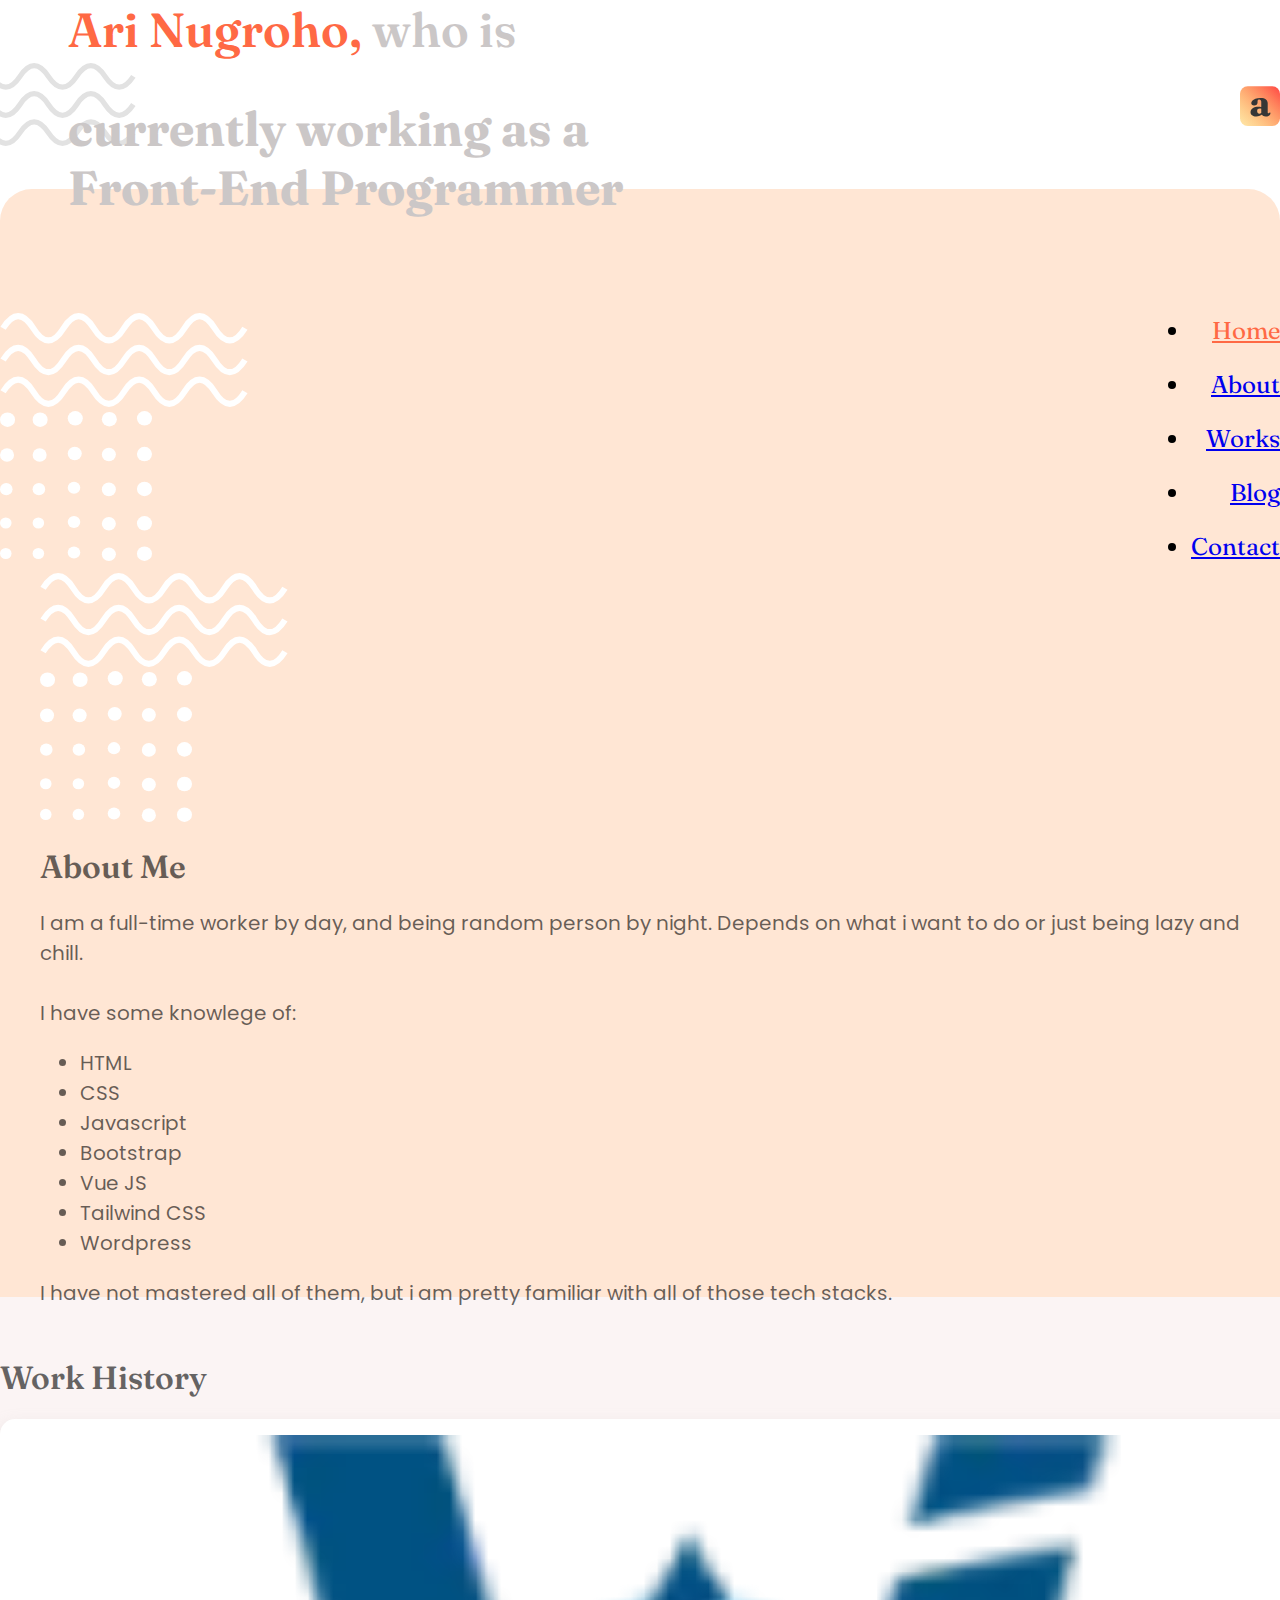
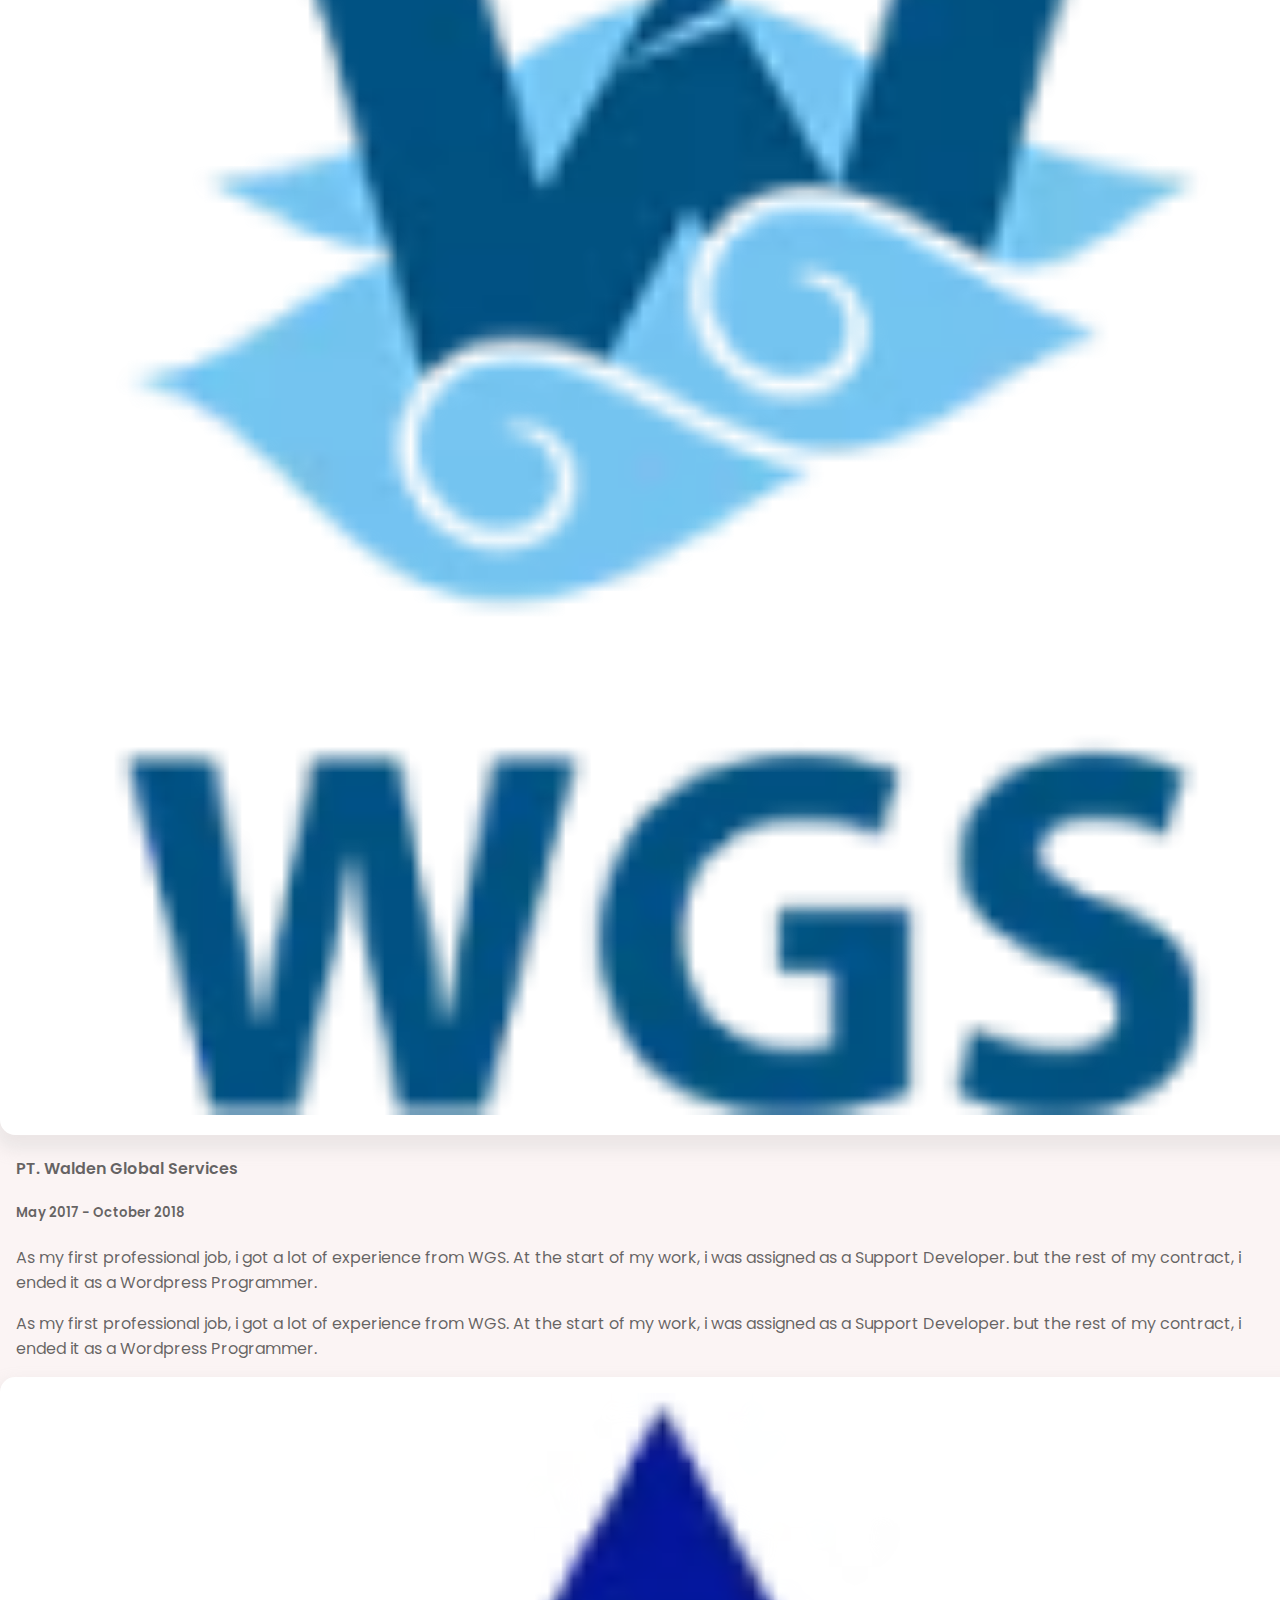
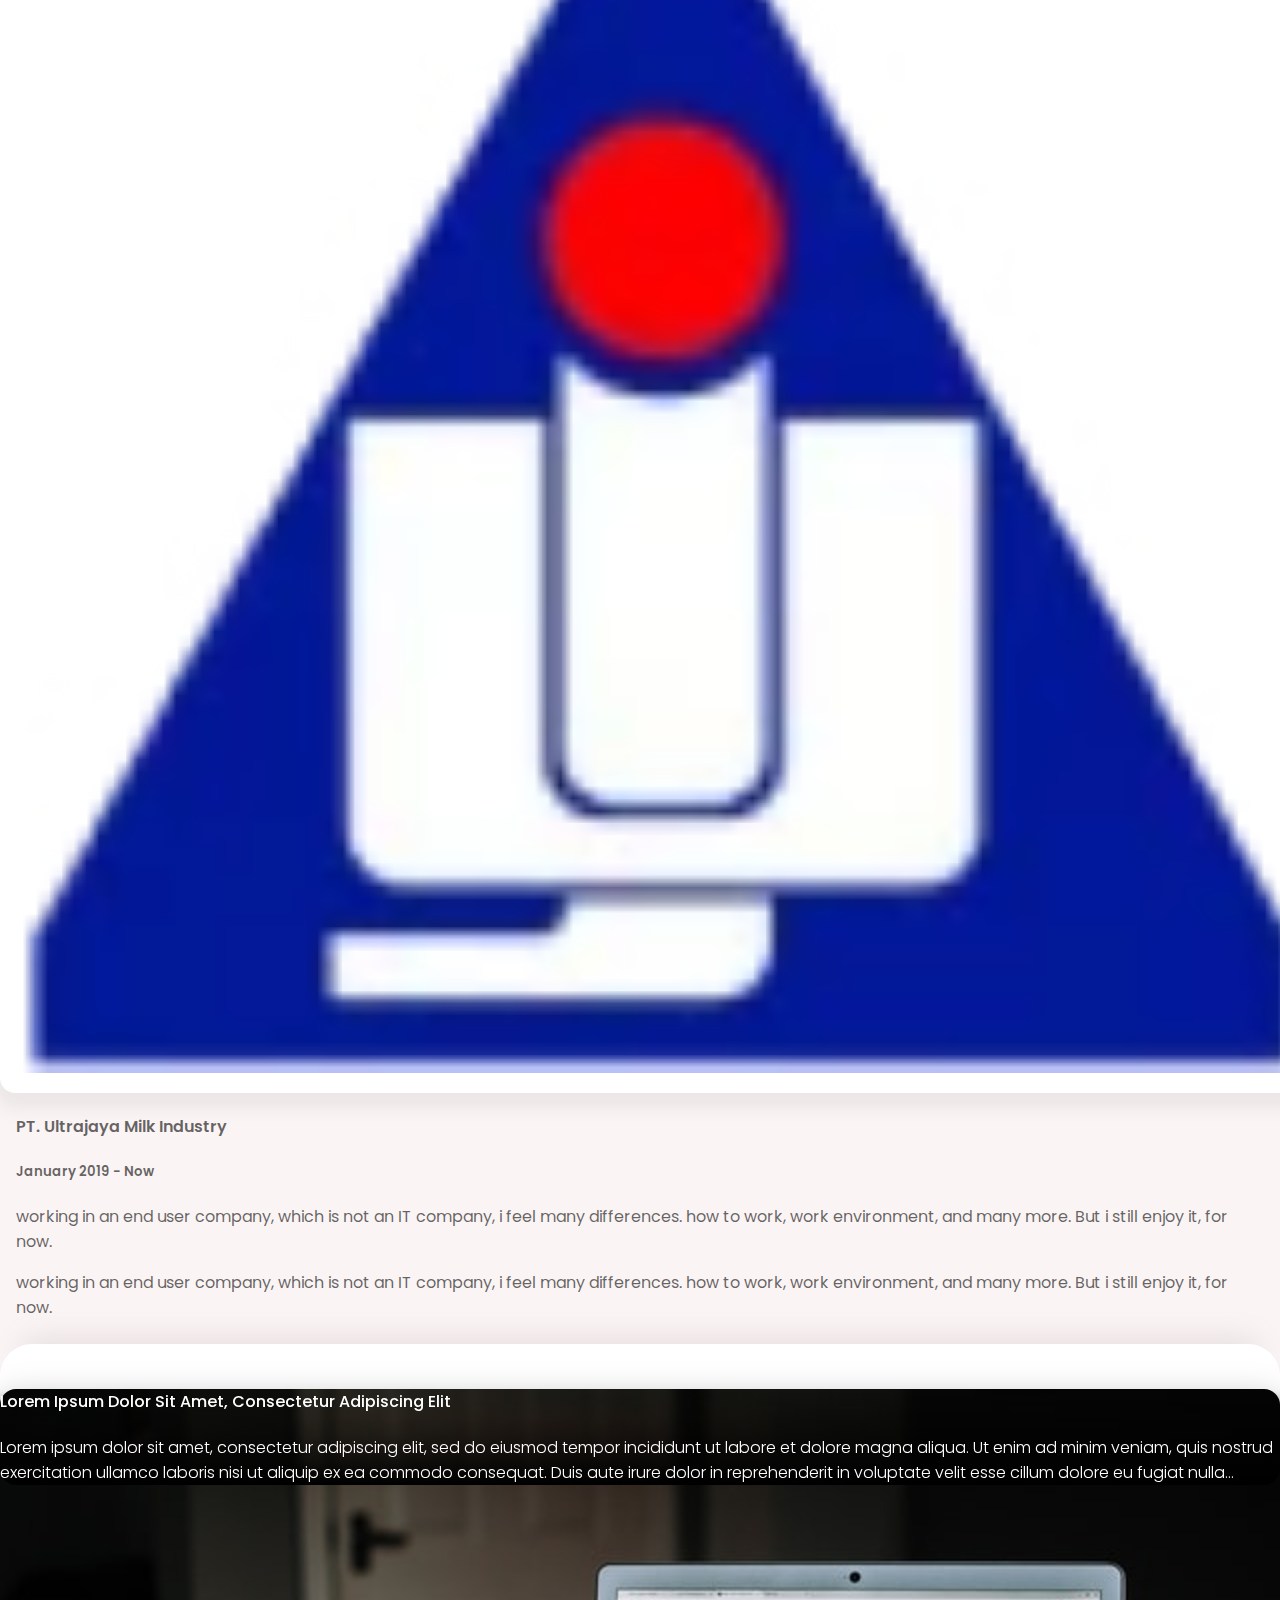
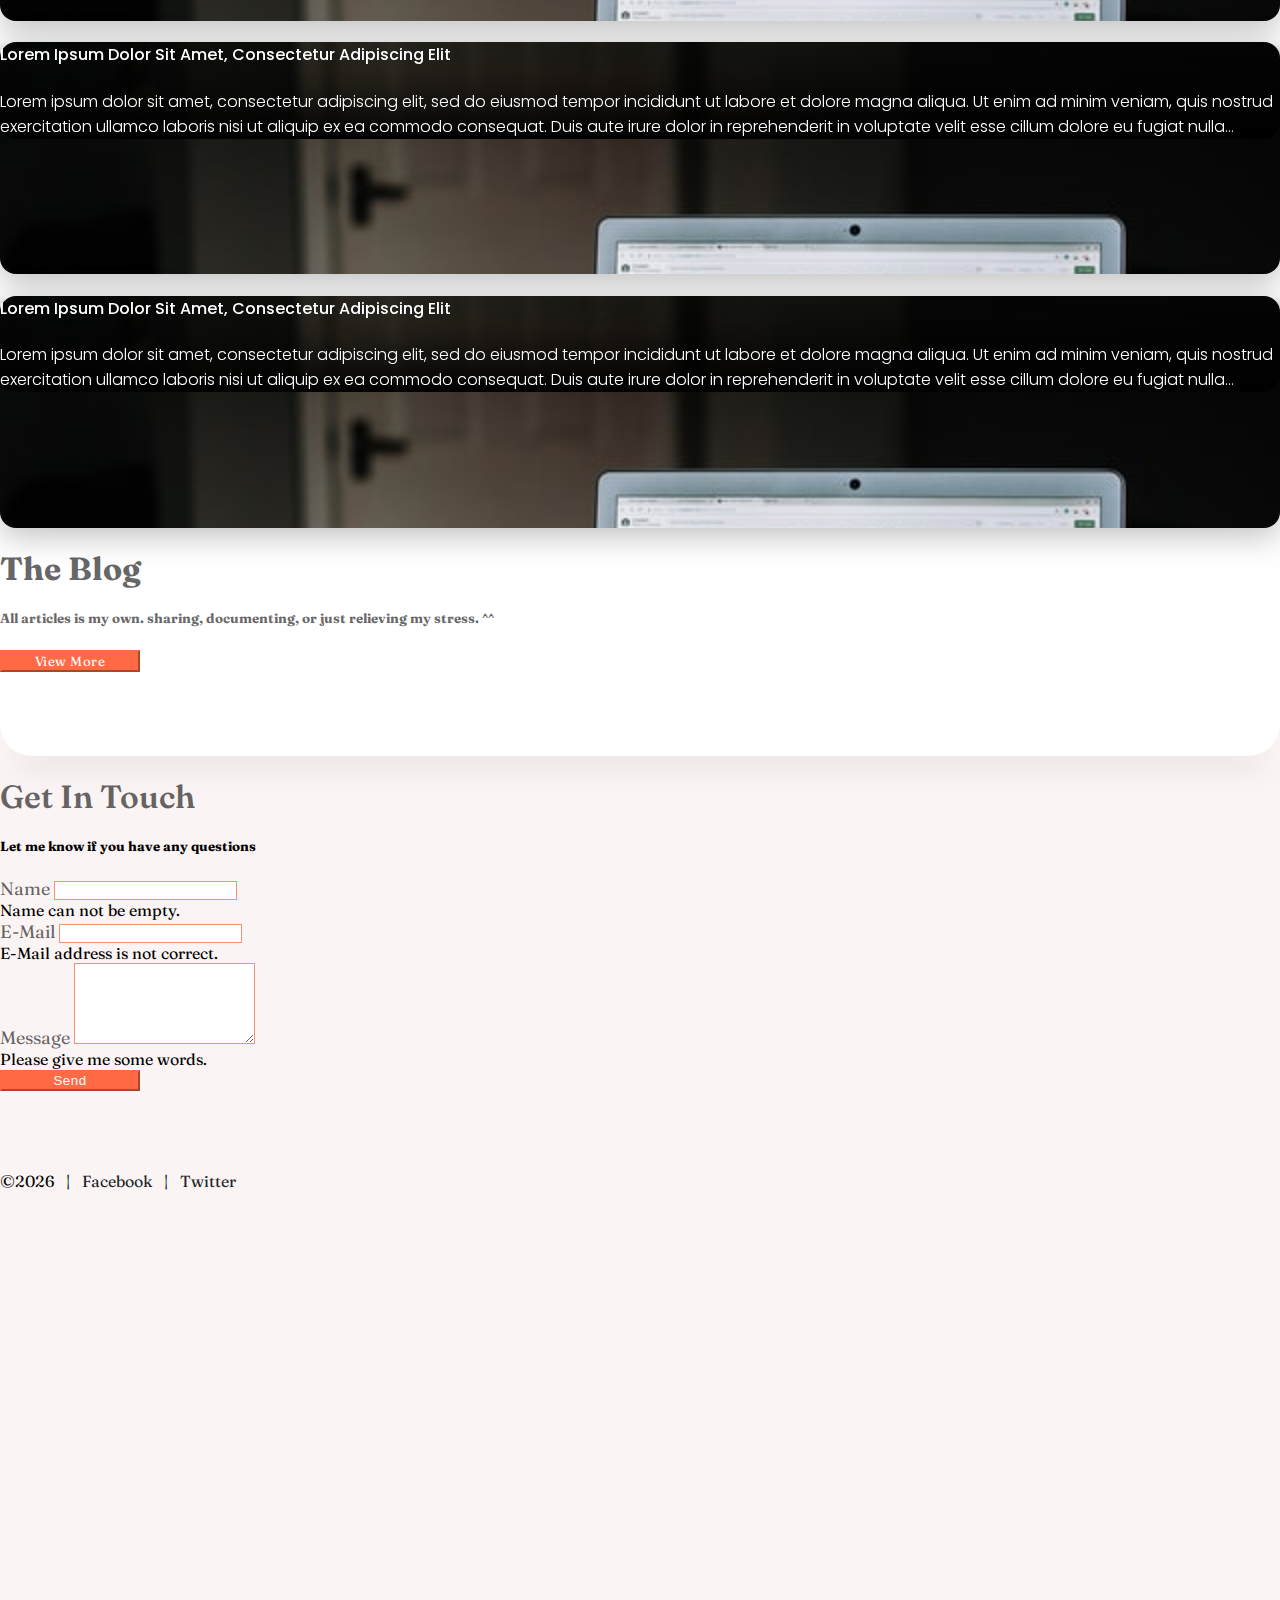
==== index.html @ 46f5c19d "init" ====
<!DOCTYPE html>
<html lang="en">
<head>
    <meta charset="UTF-8">
    <meta http-equiv="X-UA-Compatible" content="IE=edge">
    <meta name="viewport" content="width=device-width, initial-scale=1.0">
    <title>Ari Nugroho - Home</title>

    <link href="https://cdn.jsdelivr.net/npm/bootstrap@5.0.0-beta2/dist/css/bootstrap.min.css" rel="stylesheet" 
    integrity="sha384-BmbxuPwQa2lc/FVzBcNJ7UAyJxM6wuqIj61tLrc4wSX0szH/Ev+nYRRuWlolflfl" 
    crossorigin="anonymous">
    <link rel="stylesheet" href="./arinugrohocom-css.css">
    <link rel="preconnect" href="https://fonts.gstatic.com">
    <link href="https://fonts.googleapis.com/css2?family=Fraunces:wght@100;200;300;400;500;600;700;900&display=swap" rel="stylesheet">
    <link href="https://fonts.googleapis.com/css2?family=Poppins:wght@100;200;300;400;500;600;700;900&display=swap" rel="stylesheet">
    <link rel="shortcut icon" href="./assets/favicon.png" type="image/x-icon">
</head>
<body>
    <div id="root" class="container-fluid">
        <div id="menu" class="row">
            <div class="col-12 position-fixed col-md-2 col-xxl-2 col-lg-3 col-menu z-5 pe-lg-5 pe-xl-0 pe-md-3">
                <nav class="position-relative nav-menu">
                    <div class="main-logo">
                        <img src="./assets/logo.svg" alt="">
                    </div>
                    <ul id="menus" class="ul-menu list-unstyled font-fraunces fw-normal mt-md-4">
                        <li class="template__nav-item active">
                            <a class="text-decoration-none fw-light text-dark" href="#home">Home</a>
                        </li>
                        <li class="template__nav-item">
                            <a class="text-decoration-none fw-light text-dark" href="#about">About</a>
                        </li>
                        <li class="template__nav-item">
                            <a class="text-decoration-none fw-light text-dark" href="#works">Works</a>
                        </li>
                        <li class="template__nav-item">
                            <a class="text-decoration-none fw-light text-dark" href="#blog">Blog</a>
                        </li>
                        <li class="template__nav-item">
                            <a class="text-decoration-none fw-light text-dark" href="#contact">Contact</a>
                        </li>
                    </ul>
                </nav>
            </div>
        </div>
        <div id="home" class="row min-vh-100 template__section">
            <div class="col-12 col-md-12 col-lg-12">
                <div class="row h-100">
                    <div class="hero-header z-3 offset-xxl-3 offset-lg-3 offset-md-3 col-lg-3 col-md-4 col-12 font-fraunces">
                        <div class="label-header d-block">
                            <label class="fw-semibold text-nowrap name">Ari Nugroho, <span class="fw-normal jobtitle">who is</span></label>
                            <h2 class="fw-normal jobtitle text-nowrap mb-2">currently working as a<br>Front-End Programmer</h2>
                        </div>
                    </div>
                    <div class="offset-xl-1 offset-lg-2 z-2 col-xxl-4 col-xl-3 col-lg-3 col-md-4 d-flex justify-content-end align-items-end px-0">
                        <div class="header-img position-relative">
                            <div class="header-wave">
                                <img src="./assets/wave.svg" alt="icon wave">
                            </div>
                            <div class="header-img-container"></div>
                        </div>
                    </div>
                </div>
            </div>
        </div>
        <div class="row sec-about position-relative z-1 template__section">
            <div class="col-12 col-md-12 col-lg-12">
                <div id="about" class="row h-100">
                    <div class="d-none d-md-block offset-xxl-3 offset-lg-4 offset-md-3 col-lg-3 col-md-4 col-12">
                        <div class="h-100 d-flex justify-content-center align-items-center">
                            <div class="w-100 about-img position-relative">
                                <div class="position-absolute about-icon-wave">
                                    <img src="./assets/wave-small.svg" alt="icon wave 2">
                                </div>
                                <div class="position-absolute about-icon-dotsquare">
                                    <img src="./assets/dot-square.svg" alt="icon dot square">
                                </div>
                                <div class="h-100 hero-img"></div>
                            </div>
                        </div>
                    </div>
                    <div class="col-xxl-5 col-lg-4 col-md-4 col-12 font-fraunces">
                        <div class="h-100 d-flex justify-content-start align-items-center">
                            <div class="w-100 about-desc position-relative">
                                <div class="d-block d-md-none position-absolute about-icon-wave" style="z-index: -1;">
                                    <img src="./assets/wave-small.svg" alt="icon wave 2">
                                </div>
                                <div class="d-block d-md-none position-absolute about-icon-dotsquare" style="z-index: -1;">
                                    <img src="./assets/dot-square.svg" alt="icon dot square">
                                </div>
                                <h1 class="text-black-60 fw-semibold">About Me</h1>
                                <div class="text-black-60 fw-normal font-poppins desc">
                                    <p>I am a full-time worker by day, and being random person by night. Depends on what i want to do or just being lazy and chill.
                                    <br><br>I have some knowlege of:</p>
                                    <ul>
                                        <li>HTML</li>
                                        <li>CSS</li>
                                        <li>Javascript</li>
                                        <li>Bootstrap</li>
                                        <li>Vue JS</li>
                                        <li>Tailwind CSS</li>
                                        <li>Wordpress</li>
                                    </ul>
                                    <p>I have not mastered all of them, but i am pretty familiar with all of those tech stacks.</p>
                                </div>
                            </div>
                        </div>
                    </div>
                </div>
            </div>
        </div>
        <div id="works" class="row sec-work template__section">
            <div class="col-12">
                <div class="row mb-5">
                    <div class="offset-md-8 col-6 col-md-3 text-sm-start text-md-end font-fraunces ps-4 p-0 text-nowrap pt-5">
                        <h1 class="text-black-60 fw-semibold">Work History</h1>
                    </div>
                </div>
                <div class="row mb-4 mb-md-5">
                    <div class="offset-xxl-3 offset-lg-4 offset-md-3 col-xxl-1 col-lg-1 col-md-2 col-3 ps-4 pe-0">
                        <div class="job-logo">
                            <img src="./assets/WGS-logo.webp" alt="">
                        </div>
                    </div>
                    <div class="col-xxl-7 col-lg-6 col-md-6 col-9">
                        <div class="job-desc font-poppins">
                            <h4 class="text-black-60 fw-semibold mb-md-4">PT. Walden Global Services</h4>
                            <h5 class="text-black-60 fw-semibold">May 2017 - October 2018</h6>
                            <p class="text-black-60 fw-normal d-none d-md-block">As my first professional job, i got a lot of experience from WGS. At the start of my work, i was assigned as a Support Developer. but the rest of my contract, i ended it as a Wordpress Programmer.</p>
                        </div>
                    </div>
                    <div class="col-12 d-block d-md-none mt-2">
                        <div class="job-desc font-poppins">
                            <p class="text-black-60 fw-normal">As my first professional job, i got a lot of experience from WGS. At the start of my work, i was assigned as a Support Developer. but the rest of my contract, i ended it as a Wordpress Programmer.</p>
                        </div>
                    </div>
                </div>
                <div class="row mb-4 mb-md-5">
                    <div class="offset-xxl-3 offset-lg-4 offset-md-3 col-xxl-1 col-lg-1 col-md-2 col-3 ps-4 pe-0">
                        <div class="job-logo">
                            <img src="./assets/logo-uj.webp" alt="">
                        </div>
                    </div>
                    <div class="col-xxl-7 col-lg-6 col-md-6 col-9">
                        <div class="job-desc font-poppins">
                            <h4 class="text-black-60 fw-semibold mb-md-4">PT. Ultrajaya Milk Industry</h4>
                            <h5 class="text-black-60 fw-semibold">January 2019 - Now</h6>
                            <p class="text-black-60 fw-normal d-none d-md-block">working in an end user company, which is not an IT company, i feel many differences. how to work, work environment, and many more. But i still enjoy it, for now.</p>
                        </div>
                    </div>
                    <div class="col-12 d-block d-md-none mt-2">
                        <div class="job-desc font-poppins">
                            <p class="text-black-60 fw-normal">working in an end user company, which is not an IT company, i feel many differences. how to work, work environment, and many more. But i still enjoy it, for now.</p>
                        </div>
                    </div>
                </div>
            </div>
        </div>
        <div class="row sec-blog position-relative z-2 template__section">
            <div id="blog" class="col-12 pt-5">
                <div class="row h-100 align-items-center">
                    <div class="offset-xxl-3 offset-lg-4 offset-md-3 col-xxl-8 col-lg-7 col-md-8 col-12">
                        <div class="row g-md-5 g-4 font-poppins pt-1 pt-md-0">
                            <div class="col-12 col-md-6">
                                <div class="blog-thumb position-relative">
                                    <div class="position-absolute bottom-0 w-100 blog-text-preview px-3 py-3 px-xxl-4">
                                        <div>
                                            <h4 class="mb-2">Lorem ipsum dolor sit amet, consectetur adipiscing elit</h4>
                                            <p class="m-0">Lorem ipsum dolor sit amet, consectetur adipiscing elit, sed do eiusmod tempor incididunt ut labore et dolore magna aliqua. Ut enim ad minim veniam, quis nostrud exercitation ullamco laboris nisi ut aliquip ex ea commodo consequat. Duis aute irure dolor in reprehenderit in voluptate velit esse cillum dolore eu fugiat nulla pariatur.</p>
                                        </div>
                                    </div>
                                </div>
                            </div>
                            <div class="col-12 col-md-6">
                                <div class="blog-thumb position-relative">
                                    <div class="position-absolute bottom-0 w-100 blog-text-preview px-3 py-3 px-xxl-4">
                                        <div>
                                            <h4 class="mb-2">Lorem ipsum dolor sit amet, consectetur adipiscing elit</h4>
                                            <p class="m-0">Lorem ipsum dolor sit amet, consectetur adipiscing elit, sed do eiusmod tempor incididunt ut labore et dolore magna aliqua. Ut enim ad minim veniam, quis nostrud exercitation ullamco laboris nisi ut aliquip ex ea commodo consequat. Duis aute irure dolor in reprehenderit in voluptate velit esse cillum dolore eu fugiat nulla pariatur.</p>
                                        </div>
                                    </div>
                                </div>
                            </div>
                            <div class="col-12 col-md-6">
                                <div class="blog-thumb position-relative">
                                    <div class="position-absolute bottom-0 w-100 blog-text-preview px-3 py-3 px-xxl-4">
                                        <div>
                                            <h4 class="mb-2">Lorem ipsum dolor sit amet, consectetur adipiscing elit</h4>
                                            <p class="m-0">Lorem ipsum dolor sit amet, consectetur adipiscing elit, sed do eiusmod tempor incididunt ut labore et dolore magna aliqua. Ut enim ad minim veniam, quis nostrud exercitation ullamco laboris nisi ut aliquip ex ea commodo consequat. Duis aute irure dolor in reprehenderit in voluptate velit esse cillum dolore eu fugiat nulla pariatur.</p>
                                        </div>
                                    </div>
                                </div>
                            </div>
                            <div class="col-12 col-md-6 d-flex align-items-center">
                                <div class="font-fraunces text-black-60 w-100 px-3 px-xxl-4">
                                    <h1>The Blog</h1>
                                    <h5 class="fw-normal text-black-50">All articles is my own. sharing, documenting, or just relieving my stress. ^^</h5>
                                </div>
                            </div>
                            <div class="row m-0 mt-4 mt-md-5">
                                <div class="col-12 text-center">
                                    <button class="btn my-btn-primary font-fraunces">View More</button>
                                </div>
                            </div>
                        </div>
                    </div>
                </div>
            </div>
        </div>
        <div class="row sec-contact position-relative z-1 template__section">
            <div class="col-12" style="padding-bottom: 5rem;">
                <div class="contact-separator"></div>
                <div id="contact" class="row">
                    <div class="offset-xxl-3 offset-lg-4 offset-md-3 col-xxl-7 col-lg-6 col-md-7 col-12">
                        <div class="row">
                            <div class="col-12 font-fraunces pt-5 mt-md-0">
                                <h1 class="fw-semibold text-black-60">Get In Touch</h1>
                                <h5 class="text-black-50 fw-normal">Let me know if you have any questions</h5>
                            </div>
                            <div class="col-12 mt-4 mt-md-5">
                                <form class="row g-3 needs-validation font-fraunces" novalidate>
                                    <div class="col-12 col-md-6">
                                        <label for="validationCustom01" class="form-label text-black-60">Name</label>
                                        <input type="text" class="form-control text-black-60" id="validationCustom01" required>
                                        <div class="invalid-feedback">
                                            Name can not be empty.
                                        </div>
                                    </div>
                                    <div class="col-12 col-md-6">
                                        <label for="validationCustom02" class="form-label text-black-60">E-Mail</label>
                                        <input type="email" class="form-control text-black-60" id="validationCustom02" required>
                                        <div class="invalid-feedback">
                                            E-Mail address is not correct.
                                        </div>
                                    </div>
                                    <div class="col-12">
                                        <label for="validationCustom03" class="form-label text-black-60">Message</label>
                                        <textarea class="form-control text-black-60" id="validationCustom03" rows="5" required></textarea>
                                        <div class="invalid-feedback">
                                            Please give me some words.
                                        </div>
                                    </div>
                                        
                                    <div class="col-12">
                                        <button class="btn my-btn-primary float-end" type="submit">Send</button>
                                    </div>
                                </form>
                            </div>
                        </div>
                    </div>
                </div>
            </div>
            <div class="col-12 z-6 bg-transparent position-absolute bottom-0 border-top p-2 ps-3">
                <div class="text-dark text-center font-fraunces">
                    <span id="copyright"></span>
                </div>
            </div>
        </div>
    </div>

    <script src="https://cdn.jsdelivr.net/npm/@popperjs/core@2.6.0/dist/umd/popper.min.js" 
    integrity="sha384-KsvD1yqQ1/1+IA7gi3P0tyJcT3vR+NdBTt13hSJ2lnve8agRGXTTyNaBYmCR/Nwi" 
    crossorigin="anonymous"></script>
    <script src="https://cdn.jsdelivr.net/npm/bootstrap@5.0.0-beta2/dist/js/bootstrap.min.js" 
    integrity="sha384-nsg8ua9HAw1y0W1btsyWgBklPnCUAFLuTMS2G72MMONqmOymq585AcH49TLBQObG" 
    crossorigin="anonymous"></script>
    <script src="./arinugrohocom-js.js"></script>
</body>
</html>
---- arinugrohocom-css.css ----
:root {
    --bs-blue: #0d6efd;
    --bs-indigo: #6610f2;
    --bs-purple: #6f42c1;
    --bs-pink: #d63384;
    --bs-red: #dc3545;
    --bs-orange: #fd7e14;
    --bs-yellow: #ffc107;
    --bs-green: #198754;
    --bs-teal: #20c997;
    --bs-cyan: #0dcaf0;
    --bs-white: #fff;
    --bs-gray: #6c757d;
    --bs-gray-dark: #343a40;
    --bs-primary: #0d6efd;
    --bs-secondary: #6c757d;
    --bs-success: #198754;
    --bs-info: #0dcaf0;
    --bs-warning: #ffc107;
    --bs-danger: #dc3545;
    --bs-light: #f8f9fa;
    --bs-dark: #212529;
    --bs-font-sans-serif: system-ui, -apple-system, "Segoe UI", Roboto, "Helvetica Neue", Arial, "Noto Sans", "Liberation Sans", sans-serif, "Apple Color Emoji", "Segoe UI Emoji", "Segoe UI Symbol", "Noto Color Emoji";
    --bs-font-monospace: SFMono-Regular, Menlo, Monaco, Consolas, "Liberation Mono", "Courier New", monospace;
    --bs-gradient: linear-gradient(180deg, rgba(255, 255, 255, 0.15), rgba(255, 255, 255, 0));
  }

  html, body{
    overflow-x: hidden;
    scroll-behavior: smooth;
    box-sizing: border-box;
    margin: 0;
    padding: 0;
  }

  #root{
    max-width: 1536px;
    margin: 0 auto;
    overflow-x: hidden;
  }

  ::-webkit-scrollbar {
    width: 12px;
  }

  ::-webkit-scrollbar-track {
    background-color: rgb(241, 237, 237);
  }

  ::-webkit-scrollbar-thumb {
    background-color: #d6dee1;
    border: 1px solid transparent;
    background-clip: content-box;
  }

  ::-webkit-scrollbar-thumb:hover {
    background-color: #a8bbbf;
  }

  .min-h-100-1{
    min-height: calc(100% - .25rem);
  }
  .min-h-100-2{
    min-height: calc(100% - .5rem);
  }
  .min-h-100-3{
    min-height: calc(100% - 1rem);
  }
  .min-h-100-4{
    min-height: calc(100% - 2rem);
  }
  .min-h-100-5{
    min-height: calc(100% - 3rem);
  }

  .font-poppins{
    font-family: 'Poppins', sans-serif;
  }
  .font-fraunces{
    font-family: 'Fraunces', serif;
  }
  .mt-n1{
    margin-top: -.25rem !important;
  }

  .fw-semibold{
    font-weight: 600;
  }
  .ls-wide{
    letter-spacing: .5px;
  }
  .ls-wider{
    letter-spacing: 1px;
  }
  .text-black-60{
    color: rgb(0 0 0 / 60%)
  }
  .main-logo{
    top: 5rem;
    width: 2.5rem;
    right: 0;
    position: absolute;
}
.main-logo img{
    width: 100%;
    height: auto;
}
.ul-menu{
    text-align: end;
    top: 50%;
    right: 0;
    transform: translateY(-50%);
    position: absolute;
    margin: 0;
    font-size: calc(1.275rem + .3vw)!important;
}
.ul-menu li{
    margin-bottom: 1.5rem;
}
.ul-menu li a:hover{
    color: #ff6944 !important;
    /* text-decoration: underline !important; */
}

.ul-menu li.active a{
    /* text-decoration: underline !important; */
    color: #ff6944 !important;
}

.label-header{
    font-size: 52px;
    padding-left: 1.25rem;
}
.label-header h2.jobtitle, .label-header span.jobtitle{
    color: #cbc7c7;
    font-size: 52px;
}
.label-header label.name{
    color: #ff6944;
}

.z-1{
    z-index: 5 !important;
}
.z-2{
    z-index: 10 !important;
}
.z-3{
    z-index: 15 !important;
}
.z-4{
    z-index: 20 !important;
}
.z-5{
    z-index: 25 !important;
}
.z-6{
    z-index: 50 !important;
}
.header-img{
    width: 100%;
    height: 100%;
}
.header-img-container{
    border-top-left-radius: 1rem;
    border-top-right-radius: 1rem;
    height: 100%;
    background-image: url(./assets/aringr_banner.webp);
    background-position: right top;
    background-repeat: no-repeat;
    background-size: cover;
    /* filter: drop-shadow(0px 8px 16px rgba(0, 0, 0, 0.25)); */
    z-index: 15;
}
.header-wave{
    position: absolute;
    top: 3.95rem;
    left: -6rem;
    width: 14.5rem;
    z-index: -1;
} 
.header-wave img{
    width: 100%;
    height: auto;
}
.sec-about{
    margin-top: -7.75rem;
    padding-top: 7.75rem;
    min-height: calc(100vh + 7.75rem);
    background-color: #ffe6d4;
    box-shadow: 0px 28px 30px -24px rgba(135, 130, 129, 0.5);
    border-radius: 2rem;
}
.nav-menu{
    height: 100%;
}
.col-menu{
    height: 100%;
}

.hero-header{
    display: flex;
    align-items: center;
    overflow: visible;
}

/* Small devices (landscape phones, less than 768px) */
@media (max-width: 767.98px) {
    .my-btn-primary{
        width: 100% !important;
    }
    .hero-header{
        position: absolute;
        bottom: 0;
        left: 0;
        background-color: #ffe6d487;
        height: 7.75rem;
    }
    .label-header{
        font-size: 1.75rem;
        padding-left: .75rem;
    }
    .label-header h2.jobtitle, .label-header span.jobtitle{
        color: #f3ebeb;
        font-size: 1.75rem;
    }

    /* .label-header label.name{
        color: #ff6944;
    } */


    .header-img {
        padding-top: 0;
    }
    .header-img-container{
        border-radius: 0;
    }
    .col-menu{
        height: auto;
        background-color: red;
        z-index: 30;
        padding: 0;
    }
    .main-logo{
        right: unset;
        top: 0;
        left: 0;
        position: absolute;
        z-index: 40;
        background-color: #FFFFFF;
        height: auto;
        width: 4.5rem;
        padding: 0 1.25rem .35rem;
        border-right: #eee6e6a6 solid 1px;
        border-bottom: #FFFFFF solid 1px;
        border-top: #FFFFFF solid 1px;
        box-shadow: 3px -3px 7px -3px rgb(0 0 0 / 25%);
    }
    .nav-menu{
        display: flex;
        justify-content: flex-start;
        align-items: center;
    }
    .ul-menu{
        top: 0;
        left: 0;
        transform: none;
        text-align: left;
        right: unset;
        position: absolute;
        background-color: transparent;
        height: auto;
        display: flex;
        -webkit-justify-content: flex-start;
        justify-content: flex-start;
        overflow: scroll;
        flex-direction: row;
        width: 100%;
        padding-left: 4.5rem;
        font-size: 1.125rem!important;
    }
    .ul-menu li {
        display: inline-block;
        margin-bottom: unset;
        padding: .5rem 1rem;
        background-color: #ff6944;
    }
    .ul-menu li.active {
        background-color: #FFFFFF !important;
    }
    .ul-menu li.active a {
        color: #ff6944 !important;
        text-decoration: unset !important;
    }
    .ul-menu li a {
        color: #FFFFFF !important;
    }
    .ul-menu::-webkit-scrollbar{
        width: 0;
        background: transparent;
    }
    .ul-menu::-webkit-scrollbar-track{
        background-color: transparent;
    }
    .ul-menu::-webkit-scrollbar{
        width: 0;
    }
    .ul-menu::-webkit-scrollbar-thumb{
        background-color: transparent;
        border: unset;
        background-clip: unset
    }
    .about-desc{
        padding-top: .5rem !important;
        padding-left: 1rem !important;
    }
    .about-desc .desc{
        font-size: 1rem !important;
    }
    .job-desc p{
        font-size: .95rem !important;
    }
    h5{
        font-size: 1rem !important;
    }
    .job-logo {
        padding: .75rem !important;
        border-radius: 0.5rem !important;
    }
    h4 {
        font-size: calc(1.125rem + .3vw) !important;
    }
    .sec-about{
        border-radius: 1.25rem !important;
    }
    .sec-blog{
        border-radius: 1.25rem !important;
    }
}

/* Medium devices (tablets, 768px and up) */
@media (min-width: 768px) and (max-width: 991.98px) { 
    .label-header{
        font-size: 36px;
    }
    .label-header h2.jobtitle, .label-header span.jobtitle{
        font-size: 36px;
    }
    .header-img{
        padding-top: 3.5rem;
    }
}

/* Large devices (tablets, 768px and up) */
@media (min-width: 991.98px) and (max-width: 1399.98px) { 
    .label-header{
        font-size: 48px;
        padding-left: 4.25rem;
    }
    .label-header h2.jobtitle, .label-header span.jobtitle{
        font-size: 48px;
    }
    .header-img{
        padding-top: 3.5rem;
    }
}

/* // XX-Large devices (larger desktops, 1400px and up) */
@media (min-width: 1400px) { 
    .header-img{
        padding-top: 6.5rem;
    }
}

.about-img{
    height: 70%;
}

.about-icon-wave{
    bottom: -2.5rem;
    left: -6.5rem;
    width: 15.5rem;
}
.about-icon-wave img{
    width: 100%;
    height: auto;
}
.about-icon-dotsquare{
    top: -5rem;
    right: -5rem;
    width: 9.5rem;
}
.about-icon-dotsquare img{
    width: 100%;
    height: auto;
}
.hero-img{
    background-image: url(./assets/aringr_about.webp);
    background-position: top;
    background-repeat: no-repeat;
    background-size: cover;
    border-radius: 1rem;
    filter: drop-shadow(0px 8px 16px rgba(0, 0, 0, 0.25));
}
.about-desc{
    min-height: 70%;
    padding-top: .5rem;
    padding-left: 2.5rem;
    z-index: 20;
}
.sec-work{
    margin-top: -2.5rem;
    padding-top: 2.5rem;
    padding-bottom: 3rem;
    min-height: calc(100vh);
    background-color: #FBF4F4;
}
.job-logo{
    padding: 1rem;
    border-radius: .95rem;
    width: 100%;
    background-color: #FFFFFF;
    box-shadow: 0px 10px 15px 5px rgba(190, 190, 190, 0.25);
}
.job-logo img{
    width: 100%;
    height: auto;
}
.job-desc{
    padding-left: 1rem;
    padding-right: 1rem;
}
.sec-blog{
    margin-top: -2.5rem;
    padding-top: 1.5rem;
    padding-bottom: 3rem;
    min-height: calc(100vh + 2.5rem);
    border-radius: 2rem;
    box-shadow: 0px -28px 30px -24px rgba(135, 130, 129, 0.2);
    background-color: #FFFFFF;
}
.sec-contact{
    margin-top: -2.5rem;
    background-color: #FBF4F4;
    min-height: calc(100vh + 2.5rem);
}
.about-desc .desc{
    font-size: 1.25rem;
}
.job-desc p{
    font-size: 1rem;
}
.blog-thumb{
    background-image: url(./assets/anete-lusina-zwsHjakE_iI-unsplash.jpg);
    background-position: top;
    background-repeat: no-repeat;
    background-size: 100%;
    border-radius: 1rem;
    filter: drop-shadow(0px 8px 16px rgba(0, 0, 0, 0.25));
    height: 14.5rem;
    -webkit-transition: background-size 250ms linear;
    -moz-transition: background-size 250 linear;
    -o-transition: background-size 250 linear;
    -ms-transition: background-size 250ms linear;
    transition: background-size 250ms linear;
}
.blog-thumb:hover {
    background-size: 110%;
}
.blog-thumb .blog-text-preview{
    border-bottom-left-radius: 1rem;
    border-bottom-right-radius: 1rem;
    background: linear-gradient(0deg, #000000 0%, rgba(0, 0, 0, 0) 100%);
    color: #FFFFFF;
}
.blog-text-preview h4{
    white-space: nowrap;
    overflow: hidden;
    text-overflow: ellipsis;
    text-transform: capitalize;
    font-weight: 500;
}
.blog-text-preview p{
    font-size: 1rem;
    font-weight: 300;
    display: -webkit-box;
    -webkit-line-clamp: 2;
    -webkit-box-orient: vertical;
    overflow: hidden;
    text-overflow: ellipsis;
}
.contact-separator{
    width: 100%;
    height: 2.5rem;
    background-color: #FFFFFF;
    border-bottom-left-radius: 2rem;
    border-bottom-right-radius: 2rem;
    box-shadow: 0px 22px 30px -17px rgba(0, 0, 0, 0.25);
}
#copyright a{
    text-decoration: none;
    color: #212529;
}
#copyright a:hover{
    color: #0d6efd;
}

.my-btn-primary{
    color: #fff !important;
    background-color: #ff6944;
    border-color: #ff6944;
    width: 8.75rem;
    letter-spacing: .5px;
}
.my-btn-primary:hover{
    color: #fff !important;
    background-color: #ff6944ce;
    border-color: #ff6944ce;
}
.btn:focus{
    box-shadow: unset !important;
}
.form-control:focus{
    box-shadow: 0 0 0 0.25rem rgb(253 92 13 / 25%);
    border-color: #ff6944;
    color: rgb(0 0 0 / 60%);
}
.form-control{
    border: solid 1px #f99076;
}
.form-label{
    font-size: 1.125rem;
}
#contact{
    height: 100%;
    align-items: center;
}
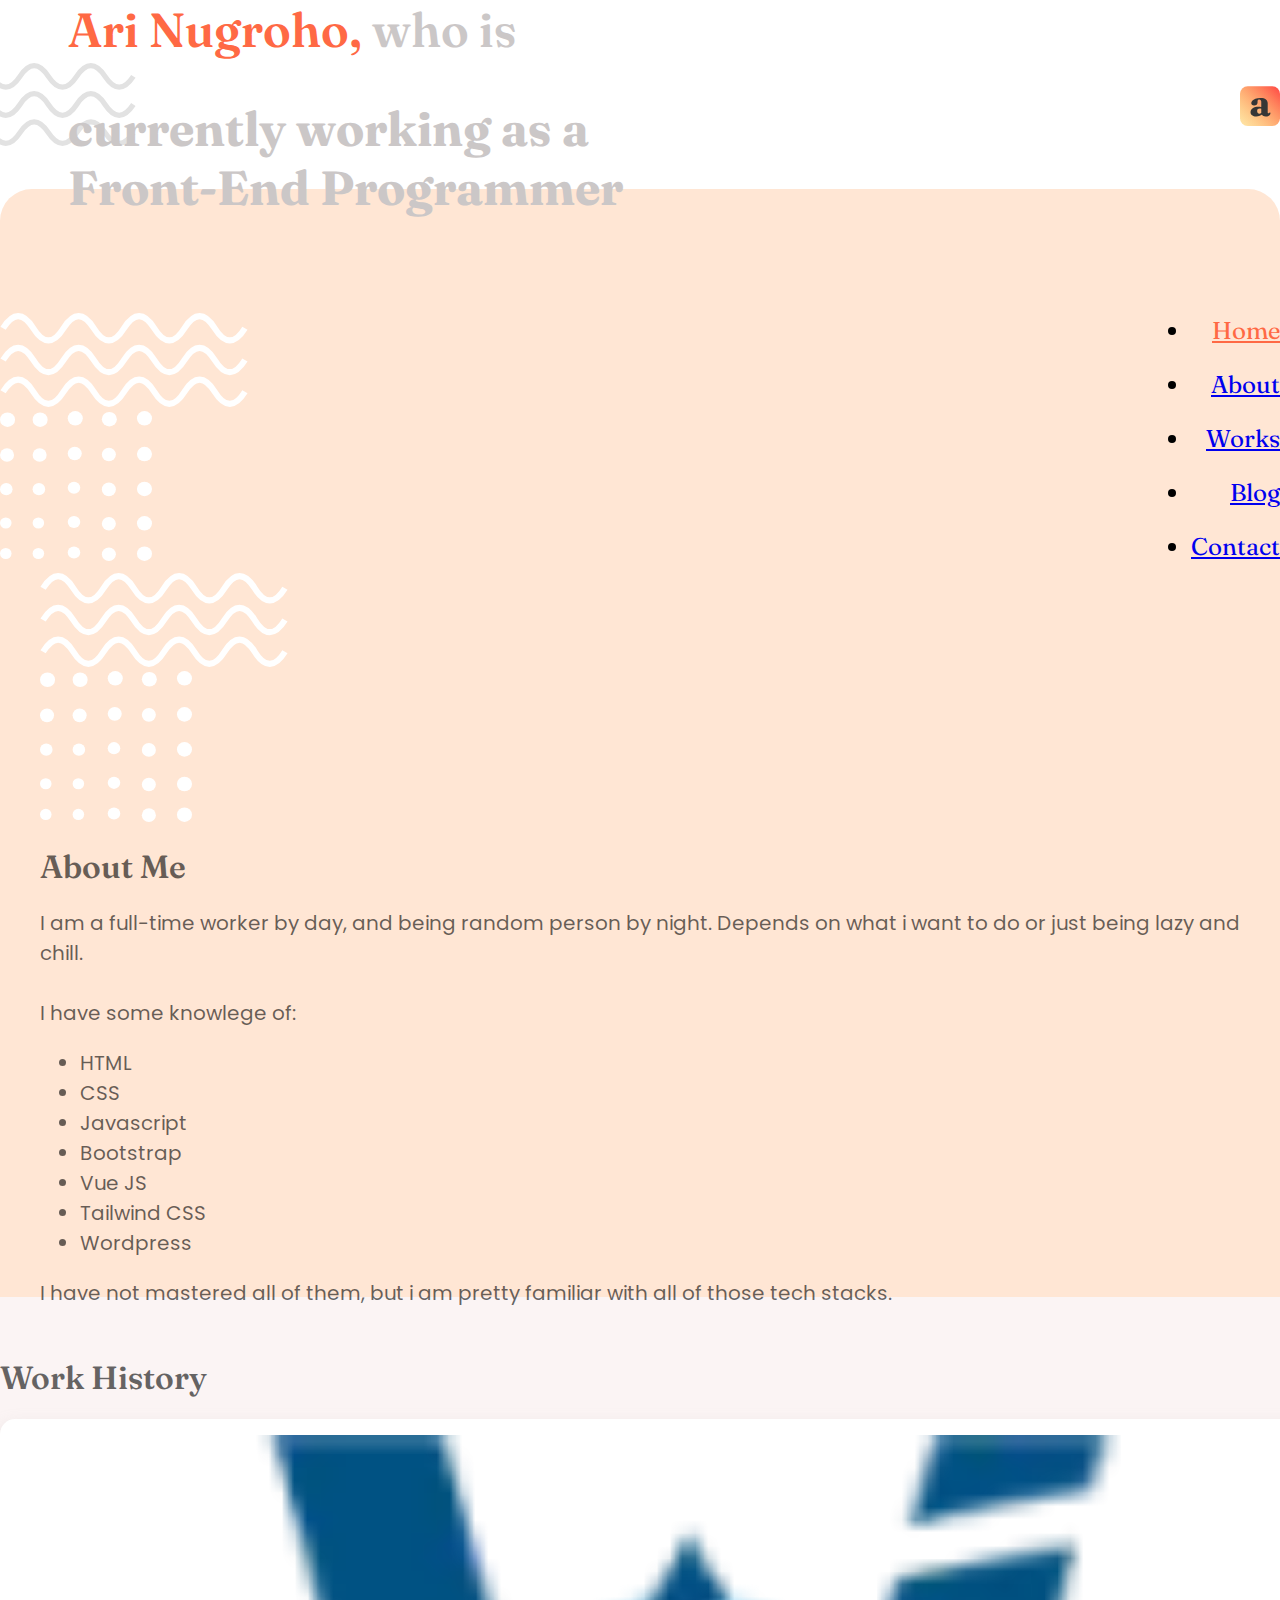
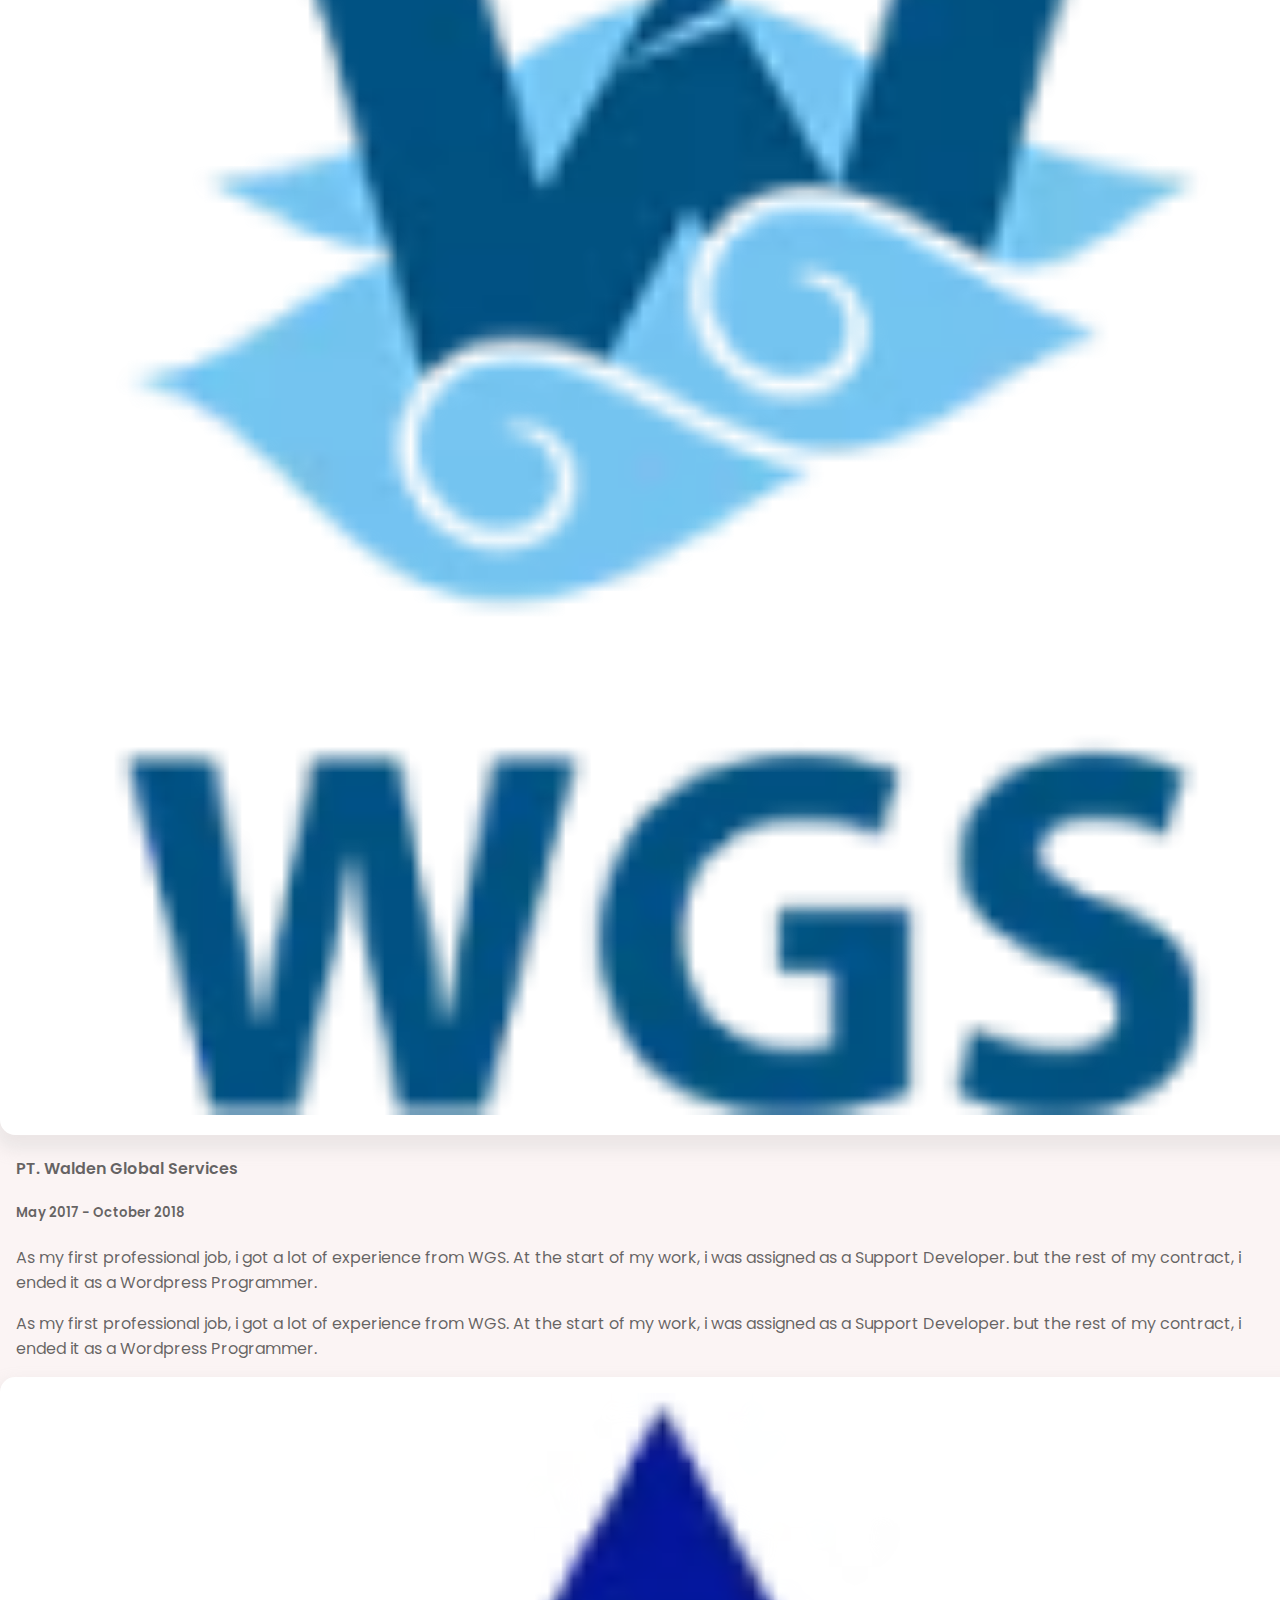
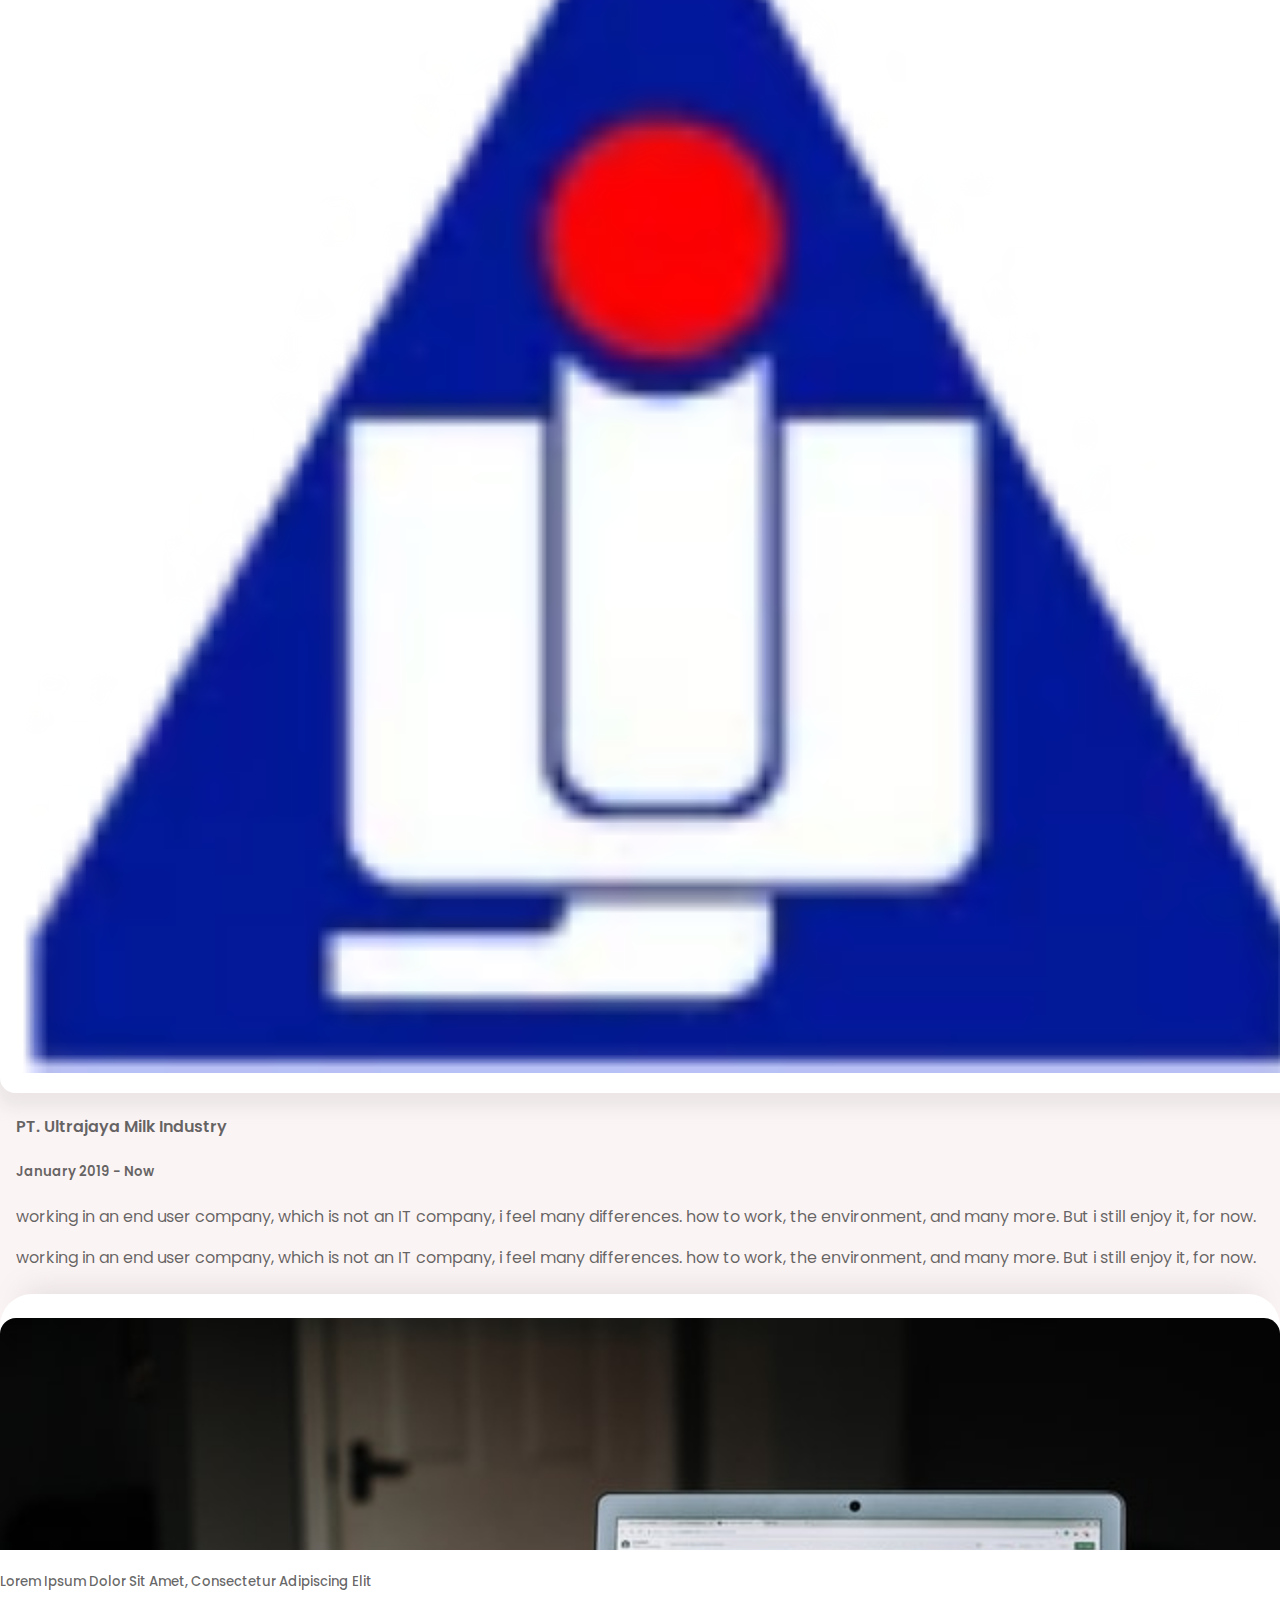
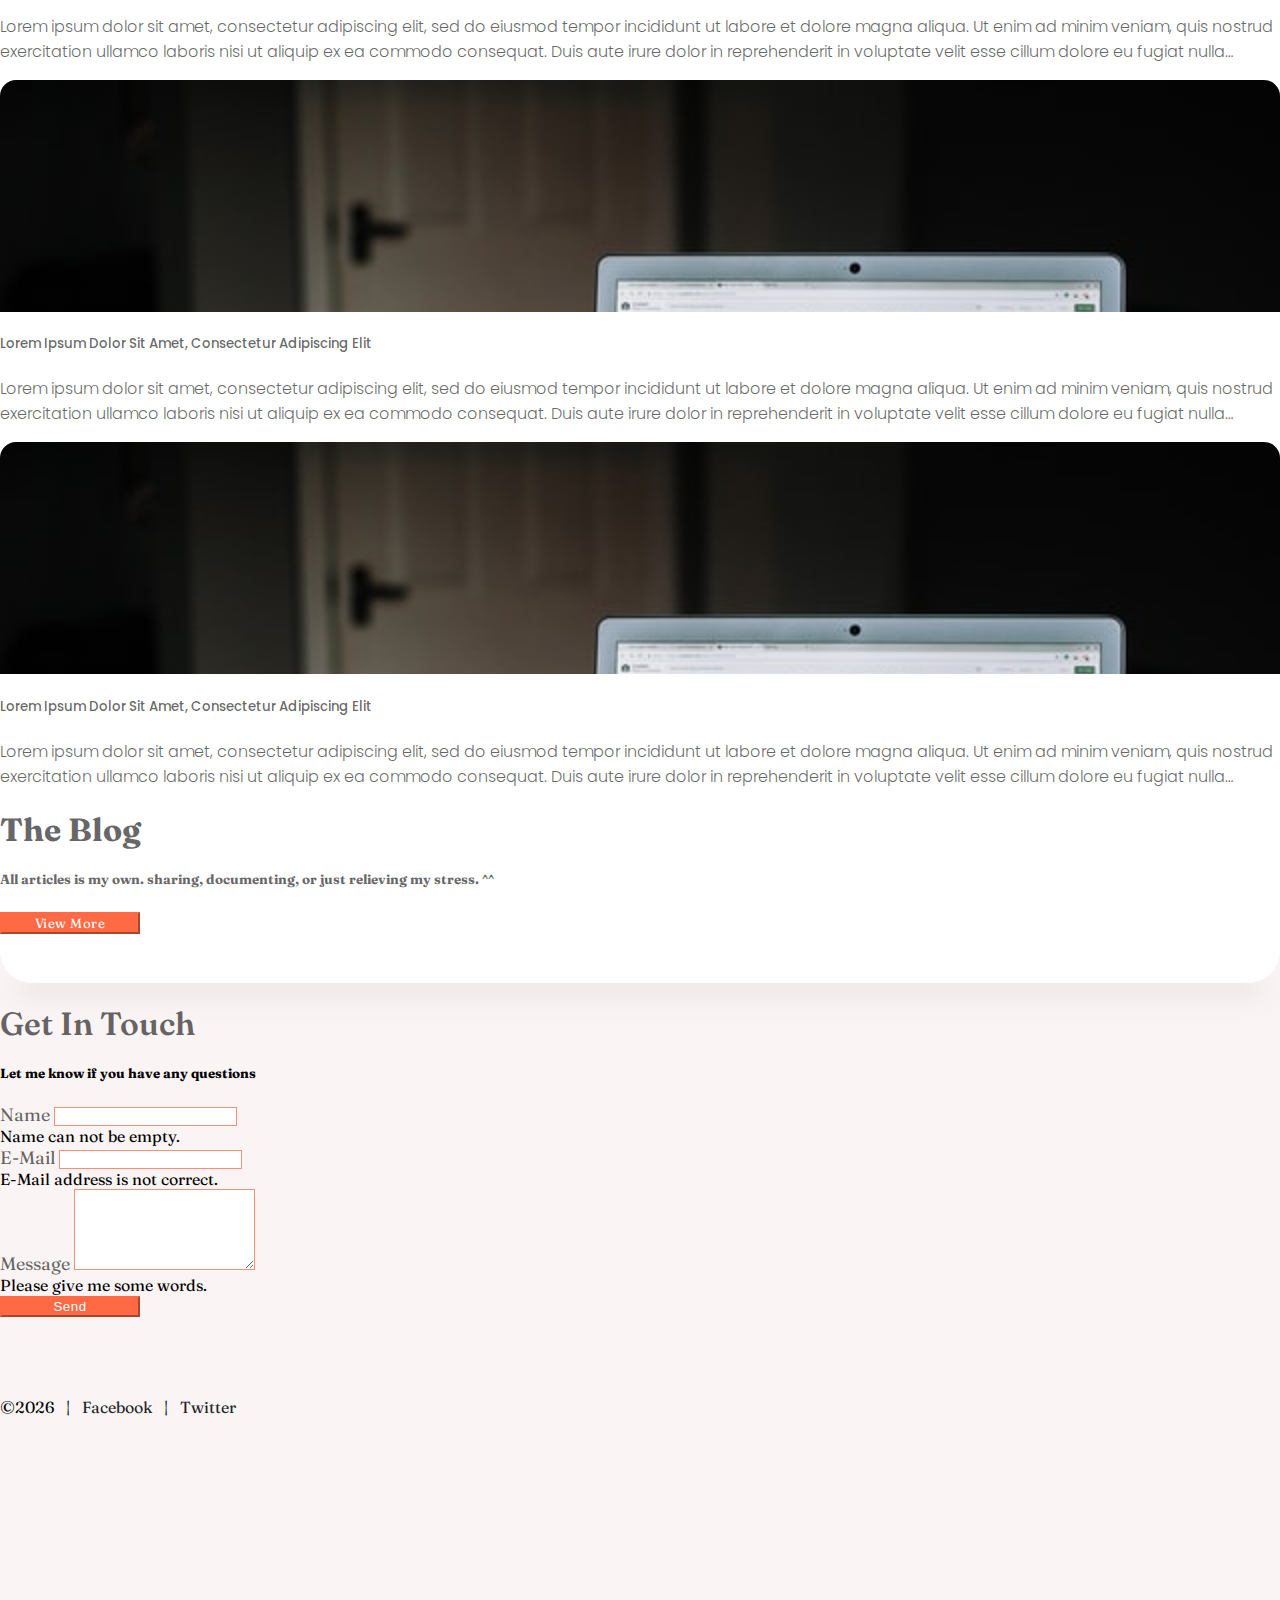
==== commit 142c7d43: "rev theme" ====
--- a/index.html
+++ b/index.html
@@ -14,6 +14,10 @@
     <link href="https://fonts.googleapis.com/css2?family=Fraunces:wght@100;200;300;400;500;600;700;900&display=swap" rel="stylesheet">
     <link href="https://fonts.googleapis.com/css2?family=Poppins:wght@100;200;300;400;500;600;700;900&display=swap" rel="stylesheet">
     <link rel="shortcut icon" href="./assets/favicon.png" type="image/x-icon">
+
+    <style>
+        
+    </style>
 </head>
 <body>
     <div id="root" class="container-fluid">
@@ -145,12 +149,12 @@
                         <div class="job-desc font-poppins">
                             <h4 class="text-black-60 fw-semibold mb-md-4">PT. Ultrajaya Milk Industry</h4>
                             <h5 class="text-black-60 fw-semibold">January 2019 - Now</h6>
-                            <p class="text-black-60 fw-normal d-none d-md-block">working in an end user company, which is not an IT company, i feel many differences. how to work, work environment, and many more. But i still enjoy it, for now.</p>
+                            <p class="text-black-60 fw-normal d-none d-md-block">working in an end user company, which is not an IT company, i feel many differences. how to work, the environment, and many more. But i still enjoy it, for now.</p>
                         </div>
                     </div>
                     <div class="col-12 d-block d-md-none mt-2">
                         <div class="job-desc font-poppins">
-                            <p class="text-black-60 fw-normal">working in an end user company, which is not an IT company, i feel many differences. how to work, work environment, and many more. But i still enjoy it, for now.</p>
+                            <p class="text-black-60 fw-normal">working in an end user company, which is not an IT company, i feel many differences. how to work, the environment, and many more. But i still enjoy it, for now.</p>
                         </div>
                     </div>
                 </div>
@@ -162,31 +166,34 @@
                     <div class="offset-xxl-3 offset-lg-4 offset-md-3 col-xxl-8 col-lg-7 col-md-8 col-12">
                         <div class="row g-md-5 g-4 font-poppins pt-1 pt-md-0">
                             <div class="col-12 col-md-6">
-                                <div class="blog-thumb position-relative">
-                                    <div class="position-absolute bottom-0 w-100 blog-text-preview px-3 py-3 px-xxl-4">
+                                <div class="shadow thumb-container">
+                                    <div class="blog-thumb position-relative"></div>
+                                    <div class="w-100 blog-text-preview px-3 py-3 px-xxl-4">
                                         <div>
-                                            <h4 class="mb-2">Lorem ipsum dolor sit amet, consectetur adipiscing elit</h4>
-                                            <p class="m-0">Lorem ipsum dolor sit amet, consectetur adipiscing elit, sed do eiusmod tempor incididunt ut labore et dolore magna aliqua. Ut enim ad minim veniam, quis nostrud exercitation ullamco laboris nisi ut aliquip ex ea commodo consequat. Duis aute irure dolor in reprehenderit in voluptate velit esse cillum dolore eu fugiat nulla pariatur.</p>
+                                            <h5 class="mb-2 text-black-60">Lorem ipsum dolor sit amet, consectetur adipiscing elit</h5>
+                                            <p class="m-0 text-black-60">Lorem ipsum dolor sit amet, consectetur adipiscing elit, sed do eiusmod tempor incididunt ut labore et dolore magna aliqua. Ut enim ad minim veniam, quis nostrud exercitation ullamco laboris nisi ut aliquip ex ea commodo consequat. Duis aute irure dolor in reprehenderit in voluptate velit esse cillum dolore eu fugiat nulla pariatur.</p>
                                         </div>
                                     </div>
                                 </div>
                             </div>
                             <div class="col-12 col-md-6">
-                                <div class="blog-thumb position-relative">
-                                    <div class="position-absolute bottom-0 w-100 blog-text-preview px-3 py-3 px-xxl-4">
+                                <div class="shadow thumb-container">
+                                    <div class="blog-thumb position-relative"></div>
+                                    <div class="w-100 blog-text-preview px-3 py-3 px-xxl-4">
                                         <div>
-                                            <h4 class="mb-2">Lorem ipsum dolor sit amet, consectetur adipiscing elit</h4>
-                                            <p class="m-0">Lorem ipsum dolor sit amet, consectetur adipiscing elit, sed do eiusmod tempor incididunt ut labore et dolore magna aliqua. Ut enim ad minim veniam, quis nostrud exercitation ullamco laboris nisi ut aliquip ex ea commodo consequat. Duis aute irure dolor in reprehenderit in voluptate velit esse cillum dolore eu fugiat nulla pariatur.</p>
+                                            <h5 class="mb-2 text-black-60">Lorem ipsum dolor sit amet, consectetur adipiscing elit</h5>
+                                            <p class="m-0 text-black-60">Lorem ipsum dolor sit amet, consectetur adipiscing elit, sed do eiusmod tempor incididunt ut labore et dolore magna aliqua. Ut enim ad minim veniam, quis nostrud exercitation ullamco laboris nisi ut aliquip ex ea commodo consequat. Duis aute irure dolor in reprehenderit in voluptate velit esse cillum dolore eu fugiat nulla pariatur.</p>
                                         </div>
                                     </div>
                                 </div>
                             </div>
                             <div class="col-12 col-md-6">
-                                <div class="blog-thumb position-relative">
-                                    <div class="position-absolute bottom-0 w-100 blog-text-preview px-3 py-3 px-xxl-4">
+                                <div class="shadow thumb-container">
+                                    <div class="blog-thumb position-relative"></div>
+                                    <div class="w-100 blog-text-preview px-3 py-3 px-xxl-4">
                                         <div>
-                                            <h4 class="mb-2">Lorem ipsum dolor sit amet, consectetur adipiscing elit</h4>
-                                            <p class="m-0">Lorem ipsum dolor sit amet, consectetur adipiscing elit, sed do eiusmod tempor incididunt ut labore et dolore magna aliqua. Ut enim ad minim veniam, quis nostrud exercitation ullamco laboris nisi ut aliquip ex ea commodo consequat. Duis aute irure dolor in reprehenderit in voluptate velit esse cillum dolore eu fugiat nulla pariatur.</p>
+                                            <h5 class="mb-2 text-black-60">Lorem ipsum dolor sit amet, consectetur adipiscing elit</h5>
+                                            <p class="m-0 text-black-60">Lorem ipsum dolor sit amet, consectetur adipiscing elit, sed do eiusmod tempor incididunt ut labore et dolore magna aliqua. Ut enim ad minim veniam, quis nostrud exercitation ullamco laboris nisi ut aliquip ex ea commodo consequat. Duis aute irure dolor in reprehenderit in voluptate velit esse cillum dolore eu fugiat nulla pariatur.</p>
                                         </div>
                                     </div>
                                 </div>
@@ -199,7 +206,7 @@
                             </div>
                             <div class="row m-0 mt-4 mt-md-5">
                                 <div class="col-12 text-center">
-                                    <button class="btn my-btn-primary font-fraunces">View More</button>
+                                    <button class="btn my-btn-primary font-fraunces shadow">View More</button>
                                 </div>
                             </div>
                         </div>
@@ -242,7 +249,7 @@
                                     </div>
                                         
                                     <div class="col-12">
-                                        <button class="btn my-btn-primary float-end" type="submit">Send</button>
+                                        <button class="btn my-btn-primary float-end shadow" type="submit">Send</button>
                                     </div>
                                 </form>
                             </div>
--- a/arinugrohocom-css.css
+++ b/arinugrohocom-css.css
@@ -1,538 +1,698 @@
 :root {
-    --bs-blue: #0d6efd;
-    --bs-indigo: #6610f2;
-    --bs-purple: #6f42c1;
-    --bs-pink: #d63384;
-    --bs-red: #dc3545;
-    --bs-orange: #fd7e14;
-    --bs-yellow: #ffc107;
-    --bs-green: #198754;
-    --bs-teal: #20c997;
-    --bs-cyan: #0dcaf0;
-    --bs-white: #fff;
-    --bs-gray: #6c757d;
-    --bs-gray-dark: #343a40;
-    --bs-primary: #0d6efd;
-    --bs-secondary: #6c757d;
-    --bs-success: #198754;
-    --bs-info: #0dcaf0;
-    --bs-warning: #ffc107;
-    --bs-danger: #dc3545;
-    --bs-light: #f8f9fa;
-    --bs-dark: #212529;
-    --bs-font-sans-serif: system-ui, -apple-system, "Segoe UI", Roboto, "Helvetica Neue", Arial, "Noto Sans", "Liberation Sans", sans-serif, "Apple Color Emoji", "Segoe UI Emoji", "Segoe UI Symbol", "Noto Color Emoji";
-    --bs-font-monospace: SFMono-Regular, Menlo, Monaco, Consolas, "Liberation Mono", "Courier New", monospace;
-    --bs-gradient: linear-gradient(180deg, rgba(255, 255, 255, 0.15), rgba(255, 255, 255, 0));
-  }
-
-  html, body{
-    overflow-x: hidden;
-    scroll-behavior: smooth;
-    box-sizing: border-box;
-    margin: 0;
-    padding: 0;
-  }
-
-  #root{
-    max-width: 1536px;
-    margin: 0 auto;
-    overflow-x: hidden;
-  }
-
-  ::-webkit-scrollbar {
-    width: 12px;
-  }
-
-  ::-webkit-scrollbar-track {
-    background-color: rgb(241, 237, 237);
-  }
-
-  ::-webkit-scrollbar-thumb {
-    background-color: #d6dee1;
-    border: 1px solid transparent;
-    background-clip: content-box;
-  }
-
-  ::-webkit-scrollbar-thumb:hover {
-    background-color: #a8bbbf;
-  }
-
-  .min-h-100-1{
-    min-height: calc(100% - .25rem);
-  }
-  .min-h-100-2{
-    min-height: calc(100% - .5rem);
-  }
-  .min-h-100-3{
-    min-height: calc(100% - 1rem);
-  }
-  .min-h-100-4{
-    min-height: calc(100% - 2rem);
-  }
-  .min-h-100-5{
-    min-height: calc(100% - 3rem);
-  }
-
-  .font-poppins{
-    font-family: 'Poppins', sans-serif;
-  }
-  .font-fraunces{
-    font-family: 'Fraunces', serif;
-  }
-  .mt-n1{
-    margin-top: -.25rem !important;
-  }
-
-  .fw-semibold{
-    font-weight: 600;
-  }
-  .ls-wide{
-    letter-spacing: .5px;
-  }
-  .ls-wider{
-    letter-spacing: 1px;
-  }
-  .text-black-60{
-    color: rgb(0 0 0 / 60%)
-  }
-  .main-logo{
-    top: 5rem;
-    width: 2.5rem;
-    right: 0;
-    position: absolute;
-}
-.main-logo img{
-    width: 100%;
-    height: auto;
-}
-.ul-menu{
-    text-align: end;
-    top: 50%;
-    right: 0;
-    transform: translateY(-50%);
-    position: absolute;
-    margin: 0;
-    font-size: calc(1.275rem + .3vw)!important;
-}
-.ul-menu li{
-    margin-bottom: 1.5rem;
-}
-.ul-menu li a:hover{
-    color: #ff6944 !important;
-    /* text-decoration: underline !important; */
-}
-
-.ul-menu li.active a{
-    /* text-decoration: underline !important; */
-    color: #ff6944 !important;
-}
-
-.label-header{
-    font-size: 52px;
-    padding-left: 1.25rem;
-}
-.label-header h2.jobtitle, .label-header span.jobtitle{
-    color: #cbc7c7;
-    font-size: 52px;
-}
-.label-header label.name{
-    color: #ff6944;
-}
-
-.z-1{
-    z-index: 5 !important;
-}
-.z-2{
-    z-index: 10 !important;
-}
-.z-3{
-    z-index: 15 !important;
-}
-.z-4{
-    z-index: 20 !important;
-}
-.z-5{
-    z-index: 25 !important;
-}
-.z-6{
-    z-index: 50 !important;
-}
-.header-img{
-    width: 100%;
-    height: 100%;
-}
-.header-img-container{
-    border-top-left-radius: 1rem;
-    border-top-right-radius: 1rem;
-    height: 100%;
-    background-image: url(./assets/aringr_banner.webp);
-    background-position: right top;
-    background-repeat: no-repeat;
-    background-size: cover;
-    /* filter: drop-shadow(0px 8px 16px rgba(0, 0, 0, 0.25)); */
-    z-index: 15;
-}
-.header-wave{
-    position: absolute;
-    top: 3.95rem;
-    left: -6rem;
-    width: 14.5rem;
-    z-index: -1;
-} 
-.header-wave img{
-    width: 100%;
-    height: auto;
-}
-.sec-about{
-    margin-top: -7.75rem;
-    padding-top: 7.75rem;
-    min-height: calc(100vh + 7.75rem);
-    background-color: #ffe6d4;
-    box-shadow: 0px 28px 30px -24px rgba(135, 130, 129, 0.5);
-    border-radius: 2rem;
-}
-.nav-menu{
-    height: 100%;
-}
-.col-menu{
-    height: 100%;
-}
-
-.hero-header{
-    display: flex;
-    align-items: center;
-    overflow: visible;
+  --bs-blue: #0d6efd;
+  --bs-indigo: #6610f2;
+  --bs-purple: #6f42c1;
+  --bs-pink: #d63384;
+  --bs-red: #dc3545;
+  --bs-orange: #fd7e14;
+  --bs-yellow: #ffc107;
+  --bs-green: #198754;
+  --bs-teal: #20c997;
+  --bs-cyan: #0dcaf0;
+  --bs-white: #fff;
+  --bs-gray: #6c757d;
+  --bs-gray-dark: #343a40;
+  --bs-primary: #0d6efd;
+  --bs-secondary: #6c757d;
+  --bs-success: #198754;
+  --bs-info: #0dcaf0;
+  --bs-warning: #ffc107;
+  --bs-danger: #dc3545;
+  --bs-light: #f8f9fa;
+  --bs-dark: #212529;
+  --bs-font-sans-serif: system-ui, -apple-system, "Segoe UI", Roboto, "Helvetica Neue", Arial, "Noto Sans", "Liberation Sans", sans-serif, "Apple Color Emoji", "Segoe UI Emoji", "Segoe UI Symbol", "Noto Color Emoji";
+  --bs-font-monospace: SFMono-Regular, Menlo, Monaco, Consolas, "Liberation Mono", "Courier New", monospace;
+  --bs-gradient: linear-gradient(180deg, rgba(255, 255, 255, 0.15), rgba(255, 255, 255, 0));
+}
+
+html,
+body {
+  overflow-x: hidden;
+  scroll-behavior: smooth;
+  box-sizing: border-box;
+  margin: 0;
+  padding: 0;
+}
+
+#root {
+  max-width: 1536px;
+  margin: 0 auto;
+  overflow-x: hidden;
+}
+
+::-webkit-scrollbar {
+  width: 12px;
+}
+
+::-webkit-scrollbar-track {
+  background-color: rgb(241, 237, 237);
+}
+
+::-webkit-scrollbar-thumb {
+  background-color: #d6dee1;
+  border: 1px solid transparent;
+  background-clip: content-box;
+}
+
+::-webkit-scrollbar-thumb:hover {
+  background-color: #a8bbbf;
+}
+
+.min-h-100-1 {
+  min-height: calc(100% - .25rem);
+}
+
+.min-h-100-2 {
+  min-height: calc(100% - .5rem);
+}
+
+.min-h-100-3 {
+  min-height: calc(100% - 1rem);
+}
+
+.min-h-100-4 {
+  min-height: calc(100% - 2rem);
+}
+
+.min-h-100-5 {
+  min-height: calc(100% - 3rem);
+}
+
+.font-poppins {
+  font-family: 'Poppins', sans-serif;
+}
+
+.font-fraunces {
+  font-family: 'Fraunces', serif;
+}
+
+.mt-n1 {
+  margin-top: -.25rem !important;
+}
+
+.fw-semibold {
+  font-weight: 600;
+}
+
+.ls-wide {
+  letter-spacing: .5px;
+}
+
+.ls-wider {
+  letter-spacing: 1px;
+}
+
+.text-black-60 {
+  color: rgb(0 0 0 / 60%)
+}
+
+.main-logo {
+  top: 5rem;
+  width: 2.5rem;
+  right: 0;
+  position: absolute;
+}
+
+.main-logo img {
+  width: 100%;
+  height: auto;
+}
+
+.ul-menu {
+  text-align: end;
+  top: 50%;
+  right: 0;
+  transform: translateY(-50%);
+  position: absolute;
+  margin: 0;
+  font-size: calc(1.275rem + .3vw) !important;
+}
+
+.ul-menu li {
+  margin-bottom: 1.5rem;
+}
+
+.ul-menu li a:hover {
+  color: #ff6944 !important;
+  /* text-decoration: underline !important; */
+}
+
+.ul-menu li.active a {
+  /* text-decoration: underline !important; */
+  color: #ff6944 !important;
+}
+
+.label-header {
+  font-size: 52px;
+  padding-left: 1.25rem;
+}
+
+.label-header h2.jobtitle,
+.label-header span.jobtitle {
+  color: #cbc7c7;
+  font-size: 52px;
+}
+
+.label-header label.name {
+  color: #ff6944;
+}
+
+.z-1 {
+  z-index: 5 !important;
+}
+
+.z-2 {
+  z-index: 10 !important;
+}
+
+.z-3 {
+  z-index: 15 !important;
+}
+
+.z-4 {
+  z-index: 20 !important;
+}
+
+.z-5 {
+  z-index: 25 !important;
+}
+
+.z-6 {
+  z-index: 50 !important;
+}
+
+.header-img {
+  width: 100%;
+  height: 100%;
+}
+
+.header-img-container {
+  border-top-left-radius: 1rem;
+  border-top-right-radius: 1rem;
+  height: 100%;
+  background-image: url(./assets/aringr_banner.webp);
+  background-position: right top;
+  background-repeat: no-repeat;
+  background-size: cover;
+  /* filter: drop-shadow(0px 8px 16px rgba(0, 0, 0, 0.25)); */
+  z-index: 15;
+}
+
+.header-wave {
+  position: absolute;
+  top: 3.95rem;
+  left: -6rem;
+  width: 14.5rem;
+  z-index: -1;
+}
+
+.header-wave img {
+  width: 100%;
+  height: auto;
+}
+
+.sec-about {
+  margin-top: -7.75rem;
+  padding-top: 7.75rem;
+  min-height: calc(100vh + 7.75rem);
+  background-color: #ffe6d4;
+  box-shadow: 0px 28px 30px -24px rgba(135, 130, 129, 0.5);
+  border-radius: 2rem;
+}
+
+.nav-menu {
+  height: 100%;
+}
+
+.col-menu {
+  height: 100%;
+}
+
+.hero-header {
+  display: flex;
+  align-items: center;
+  overflow: visible;
 }
 
 /* Small devices (landscape phones, less than 768px) */
 @media (max-width: 767.98px) {
-    .my-btn-primary{
-        width: 100% !important;
-    }
-    .hero-header{
-        position: absolute;
-        bottom: 0;
-        left: 0;
-        background-color: #ffe6d487;
-        height: 7.75rem;
-    }
-    .label-header{
-        font-size: 1.75rem;
-        padding-left: .75rem;
-    }
-    .label-header h2.jobtitle, .label-header span.jobtitle{
-        color: #f3ebeb;
-        font-size: 1.75rem;
-    }
-
-    /* .label-header label.name{
+  .blog-title {
+    font-size: 2.75rem !important;
+    padding-top: 3.25rem !important;
+  }
+
+  .single-post-title{
+    font-size: 1.5rem !important;
+    padding-top: 3.25rem !important;
+    letter-spacing: .5px !important;
+  } 
+
+  .my-btn-primary {
+    width: 100% !important;
+  }
+
+  .hero-header {
+    position: absolute;
+    bottom: 0;
+    left: 0;
+    background-color: #ffe6d487;
+    height: 7.75rem;
+  }
+
+  .label-header {
+    font-size: 1.75rem;
+    padding-left: .75rem;
+  }
+
+  .label-header h2.jobtitle,
+  .label-header span.jobtitle {
+    color: #f3ebeb;
+    font-size: 1.75rem;
+  }
+
+  /* .label-header label.name{
         color: #ff6944;
     } */
 
 
-    .header-img {
-        padding-top: 0;
-    }
-    .header-img-container{
-        border-radius: 0;
-    }
-    .col-menu{
-        height: auto;
-        background-color: red;
-        z-index: 30;
-        padding: 0;
-    }
-    .main-logo{
-        right: unset;
-        top: 0;
-        left: 0;
-        position: absolute;
-        z-index: 40;
-        background-color: #FFFFFF;
-        height: auto;
-        width: 4.5rem;
-        padding: 0 1.25rem .35rem;
-        border-right: #eee6e6a6 solid 1px;
-        border-bottom: #FFFFFF solid 1px;
-        border-top: #FFFFFF solid 1px;
-        box-shadow: 3px -3px 7px -3px rgb(0 0 0 / 25%);
-    }
-    .nav-menu{
-        display: flex;
-        justify-content: flex-start;
-        align-items: center;
-    }
-    .ul-menu{
-        top: 0;
-        left: 0;
-        transform: none;
-        text-align: left;
-        right: unset;
-        position: absolute;
-        background-color: transparent;
-        height: auto;
-        display: flex;
-        -webkit-justify-content: flex-start;
-        justify-content: flex-start;
-        overflow: scroll;
-        flex-direction: row;
-        width: 100%;
-        padding-left: 4.5rem;
-        font-size: 1.125rem!important;
-    }
-    .ul-menu li {
-        display: inline-block;
-        margin-bottom: unset;
-        padding: .5rem 1rem;
-        background-color: #ff6944;
-    }
-    .ul-menu li.active {
-        background-color: #FFFFFF !important;
-    }
-    .ul-menu li.active a {
-        color: #ff6944 !important;
-        text-decoration: unset !important;
-    }
-    .ul-menu li a {
-        color: #FFFFFF !important;
-    }
-    .ul-menu::-webkit-scrollbar{
-        width: 0;
-        background: transparent;
-    }
-    .ul-menu::-webkit-scrollbar-track{
-        background-color: transparent;
-    }
-    .ul-menu::-webkit-scrollbar{
-        width: 0;
-    }
-    .ul-menu::-webkit-scrollbar-thumb{
-        background-color: transparent;
-        border: unset;
-        background-clip: unset
-    }
-    .about-desc{
-        padding-top: .5rem !important;
-        padding-left: 1rem !important;
-    }
-    .about-desc .desc{
-        font-size: 1rem !important;
-    }
-    .job-desc p{
-        font-size: .95rem !important;
-    }
-    h5{
-        font-size: 1rem !important;
-    }
-    .job-logo {
-        padding: .75rem !important;
-        border-radius: 0.5rem !important;
-    }
-    h4 {
-        font-size: calc(1.125rem + .3vw) !important;
-    }
-    .sec-about{
-        border-radius: 1.25rem !important;
-    }
-    .sec-blog{
-        border-radius: 1.25rem !important;
-    }
+  .header-img {
+    padding-top: 0;
+  }
+
+  .header-img-container {
+    border-radius: 0;
+  }
+
+  .col-menu {
+    height: auto;
+    background-color: red;
+    z-index: 30;
+    padding: 0;
+  }
+
+  .main-logo {
+    right: unset;
+    top: 0;
+    left: 0;
+    position: absolute;
+    z-index: 40;
+    background-color: #FFFFFF;
+    height: auto;
+    width: 4.5rem;
+    padding: 0 1.25rem .35rem;
+    border-right: #eee6e6a6 solid 1px;
+    border-bottom: #FFFFFF solid 1px;
+    border-top: #FFFFFF solid 1px;
+    box-shadow: 3px -3px 7px -3px rgb(0 0 0 / 25%);
+  }
+
+  .nav-menu {
+    display: flex;
+    justify-content: flex-start;
+    align-items: center;
+  }
+
+  .ul-menu {
+    top: 0;
+    left: 0;
+    transform: none;
+    text-align: left;
+    right: unset;
+    position: absolute;
+    background-color: transparent;
+    height: auto;
+    display: flex;
+    -webkit-justify-content: flex-start;
+    justify-content: flex-start;
+    overflow: scroll;
+    flex-direction: row;
+    width: 100%;
+    padding-left: 4.5rem;
+    font-size: 1.125rem !important;
+  }
+
+  .ul-menu li {
+    display: inline-block;
+    margin-bottom: unset;
+    padding: .5rem 1rem;
+    background-color: #ff6944;
+  }
+
+  .ul-menu li.active {
+    background-color: #FFFFFF !important;
+  }
+
+  .ul-menu li.active a {
+    color: #ff6944 !important;
+    text-decoration: unset !important;
+  }
+
+  .ul-menu li a {
+    color: #FFFFFF !important;
+  }
+
+  .ul-menu::-webkit-scrollbar {
+    width: 0;
+    background: transparent;
+  }
+
+  .ul-menu::-webkit-scrollbar-track {
+    background-color: transparent;
+  }
+
+  .ul-menu::-webkit-scrollbar {
+    width: 0;
+  }
+
+  .ul-menu::-webkit-scrollbar-thumb {
+    background-color: transparent;
+    border: unset;
+    background-clip: unset
+  }
+
+  .about-desc {
+    padding-top: .5rem !important;
+    padding-left: 1rem !important;
+  }
+
+  .about-desc .desc {
+    font-size: 1rem !important;
+  }
+
+  .job-desc p {
+    font-size: .95rem !important;
+  }
+
+  h5 {
+    font-size: 1rem !important;
+  }
+
+  .job-logo {
+    padding: .75rem !important;
+    border-radius: 0.5rem !important;
+  }
+
+  h4 {
+    font-size: calc(1.125rem + .3vw) !important;
+  }
+
+  .sec-about {
+    border-radius: 1.25rem !important;
+  }
+
+  .sec-blog {
+    border-radius: 1.25rem !important;
+  }
 }
 
 /* Medium devices (tablets, 768px and up) */
-@media (min-width: 768px) and (max-width: 991.98px) { 
-    .label-header{
-        font-size: 36px;
-    }
-    .label-header h2.jobtitle, .label-header span.jobtitle{
-        font-size: 36px;
-    }
-    .header-img{
-        padding-top: 3.5rem;
-    }
+@media (min-width: 768px) and (max-width: 991.98px) {
+  .label-header {
+    font-size: 36px;
+  }
+
+  .label-header h2.jobtitle,
+  .label-header span.jobtitle {
+    font-size: 36px;
+  }
+
+  .header-img {
+    padding-top: 3.5rem;
+  }
 }
 
 /* Large devices (tablets, 768px and up) */
-@media (min-width: 991.98px) and (max-width: 1399.98px) { 
-    .label-header{
-        font-size: 48px;
-        padding-left: 4.25rem;
-    }
-    .label-header h2.jobtitle, .label-header span.jobtitle{
-        font-size: 48px;
-    }
-    .header-img{
-        padding-top: 3.5rem;
-    }
+@media (min-width: 991.98px) and (max-width: 1399.98px) {
+  .label-header {
+    font-size: 48px;
+    padding-left: 4.25rem;
+  }
+
+  .label-header h2.jobtitle,
+  .label-header span.jobtitle {
+    font-size: 48px;
+  }
+
+  .header-img {
+    padding-top: 3.5rem;
+  }
+  .post-thumb {
+    height: 12.5rem !important;
+  }
 }
 
 /* // XX-Large devices (larger desktops, 1400px and up) */
-@media (min-width: 1400px) { 
-    .header-img{
-        padding-top: 6.5rem;
-    }
-}
-
-.about-img{
-    height: 70%;
-}
-
-.about-icon-wave{
-    bottom: -2.5rem;
-    left: -6.5rem;
-    width: 15.5rem;
-}
-.about-icon-wave img{
-    width: 100%;
-    height: auto;
-}
-.about-icon-dotsquare{
-    top: -5rem;
-    right: -5rem;
-    width: 9.5rem;
-}
-.about-icon-dotsquare img{
-    width: 100%;
-    height: auto;
-}
-.hero-img{
-    background-image: url(./assets/aringr_about.webp);
-    background-position: top;
-    background-repeat: no-repeat;
-    background-size: cover;
-    border-radius: 1rem;
-    filter: drop-shadow(0px 8px 16px rgba(0, 0, 0, 0.25));
-}
-.about-desc{
-    min-height: 70%;
-    padding-top: .5rem;
-    padding-left: 2.5rem;
-    z-index: 20;
-}
-.sec-work{
-    margin-top: -2.5rem;
-    padding-top: 2.5rem;
-    padding-bottom: 3rem;
-    min-height: calc(100vh);
-    background-color: #FBF4F4;
-}
-.job-logo{
-    padding: 1rem;
-    border-radius: .95rem;
-    width: 100%;
-    background-color: #FFFFFF;
-    box-shadow: 0px 10px 15px 5px rgba(190, 190, 190, 0.25);
-}
-.job-logo img{
-    width: 100%;
-    height: auto;
-}
-.job-desc{
-    padding-left: 1rem;
-    padding-right: 1rem;
-}
-.sec-blog{
-    margin-top: -2.5rem;
-    padding-top: 1.5rem;
-    padding-bottom: 3rem;
-    min-height: calc(100vh + 2.5rem);
-    border-radius: 2rem;
-    box-shadow: 0px -28px 30px -24px rgba(135, 130, 129, 0.2);
-    background-color: #FFFFFF;
-}
-.sec-contact{
-    margin-top: -2.5rem;
-    background-color: #FBF4F4;
-    min-height: calc(100vh + 2.5rem);
-}
-.about-desc .desc{
-    font-size: 1.25rem;
-}
-.job-desc p{
-    font-size: 1rem;
-}
-.blog-thumb{
-    background-image: url(./assets/anete-lusina-zwsHjakE_iI-unsplash.jpg);
-    background-position: top;
-    background-repeat: no-repeat;
-    background-size: 100%;
-    border-radius: 1rem;
-    filter: drop-shadow(0px 8px 16px rgba(0, 0, 0, 0.25));
-    height: 14.5rem;
-    -webkit-transition: background-size 250ms linear;
-    -moz-transition: background-size 250 linear;
-    -o-transition: background-size 250 linear;
-    -ms-transition: background-size 250ms linear;
-    transition: background-size 250ms linear;
-}
+@media (min-width: 1400px) {
+  .header-img {
+    padding-top: 6.5rem;
+  }
+}
+
+.about-img {
+  height: 70%;
+}
+
+.about-icon-wave {
+  bottom: -2.5rem;
+  left: -6.5rem;
+  width: 15.5rem;
+}
+
+.about-icon-wave img {
+  width: 100%;
+  height: auto;
+}
+
+.about-icon-dotsquare {
+  top: -5rem;
+  right: -5rem;
+  width: 9.5rem;
+}
+
+.about-icon-dotsquare img {
+  width: 100%;
+  height: auto;
+}
+
+.hero-img {
+  background-image: url(./assets/aringr_about.webp);
+  background-position: top;
+  background-repeat: no-repeat;
+  background-size: cover;
+  border-radius: 1rem;
+  filter: drop-shadow(0px 8px 16px rgba(0, 0, 0, 0.25));
+}
+
+.about-desc {
+  min-height: 70%;
+  padding-top: .5rem;
+  padding-left: 2.5rem;
+  z-index: 20;
+}
+
+.sec-work {
+  margin-top: -2.5rem;
+  padding-top: 2.5rem;
+  padding-bottom: 3rem;
+  min-height: calc(100vh);
+  background-color: #FBF4F4;
+}
+
+.job-logo {
+  padding: 1rem;
+  border-radius: .95rem;
+  width: 100%;
+  background-color: #FFFFFF;
+  box-shadow: 0px 10px 15px 5px rgba(190, 190, 190, 0.25);
+}
+
+.job-logo img {
+  width: 100%;
+  height: auto;
+}
+
+.job-desc {
+  padding-left: 1rem;
+  padding-right: 1rem;
+}
+
+.sec-blog {
+  margin-top: -2.5rem;
+  padding-top: 1.5rem;
+  padding-bottom: 3rem;
+  min-height: calc(100vh + 2.5rem);
+  border-radius: 2rem;
+  box-shadow: 0px -28px 30px -24px rgba(135, 130, 129, 0.2);
+  background-color: #FFFFFF;
+}
+
+.sec-contact {
+  margin-top: -2.5rem;
+  background-color: #FBF4F4;
+  min-height: calc(100vh + 2.5rem);
+}
+
+.about-desc .desc {
+  font-size: 1.25rem;
+}
+
+.job-desc p {
+  font-size: 1rem;
+}
+
+.blog-thumb {
+  background-image: url(./assets/anete-lusina-zwsHjakE_iI-unsplash.jpg);
+  background-position: top;
+  background-repeat: no-repeat;
+  background-size: 100%;
+  border-top-right-radius: 1rem;
+  border-top-left-radius: 1rem;
+  /* filter: drop-shadow(0px 8px 16px rgba(0, 0, 0, 0.25)); */
+  height: 14.5rem;
+  -webkit-transition: background-size 250ms linear;
+  -moz-transition: background-size 250 linear;
+  -o-transition: background-size 250 linear;
+  -ms-transition: background-size 250ms linear;
+  transition: background-size 250ms linear;
+}
+
 .blog-thumb:hover {
-    background-size: 110%;
-}
-.blog-thumb .blog-text-preview{
-    border-bottom-left-radius: 1rem;
-    border-bottom-right-radius: 1rem;
-    background: linear-gradient(0deg, #000000 0%, rgba(0, 0, 0, 0) 100%);
-    color: #FFFFFF;
-}
-.blog-text-preview h4{
-    white-space: nowrap;
-    overflow: hidden;
-    text-overflow: ellipsis;
-    text-transform: capitalize;
-    font-weight: 500;
-}
-.blog-text-preview p{
-    font-size: 1rem;
-    font-weight: 300;
-    display: -webkit-box;
-    -webkit-line-clamp: 2;
-    -webkit-box-orient: vertical;
-    overflow: hidden;
-    text-overflow: ellipsis;
-}
-.contact-separator{
-    width: 100%;
-    height: 2.5rem;
-    background-color: #FFFFFF;
-    border-bottom-left-radius: 2rem;
-    border-bottom-right-radius: 2rem;
-    box-shadow: 0px 22px 30px -17px rgba(0, 0, 0, 0.25);
-}
-#copyright a{
-    text-decoration: none;
-    color: #212529;
-}
-#copyright a:hover{
-    color: #0d6efd;
-}
-
-.my-btn-primary{
-    color: #fff !important;
-    background-color: #ff6944;
-    border-color: #ff6944;
-    width: 8.75rem;
-    letter-spacing: .5px;
-}
-.my-btn-primary:hover{
-    color: #fff !important;
-    background-color: #ff6944ce;
-    border-color: #ff6944ce;
-}
-.btn:focus{
-    box-shadow: unset !important;
-}
-.form-control:focus{
-    box-shadow: 0 0 0 0.25rem rgb(253 92 13 / 25%);
-    border-color: #ff6944;
-    color: rgb(0 0 0 / 60%);
-}
-.form-control{
-    border: solid 1px #f99076;
-}
-.form-label{
-    font-size: 1.125rem;
-}
-#contact{
-    height: 100%;
-    align-items: center;
+  background-size: 110%;
+}
+
+.blog-text-preview {
+  border-bottom-left-radius: 1rem;
+  border-bottom-right-radius: 1rem;
+  background-color: #FFFFFF;
+  /* background: linear-gradient(0deg, #000000 0%, rgba(0, 0, 0, 0) 100%); */
+}
+
+.blog-text-preview h5 {
+  white-space: nowrap;
+  overflow: hidden;
+  text-overflow: ellipsis;
+  text-transform: capitalize;
+  font-weight: 500;
+}
+
+.blog-text-preview p {
+  font-size: 1rem;
+  font-weight: 300;
+  display: -webkit-box;
+  -webkit-line-clamp: 2;
+  -webkit-box-orient: vertical;
+  overflow: hidden;
+  text-overflow: ellipsis;
+}
+
+.contact-separator {
+  width: 100%;
+  height: 2.5rem;
+  background-color: #FFFFFF;
+  border-bottom-left-radius: 2rem;
+  border-bottom-right-radius: 2rem;
+  box-shadow: 0px 22px 30px -17px rgba(0, 0, 0, 0.25);
+}
+
+#copyright a {
+  text-decoration: none;
+  color: #212529;
+}
+
+#copyright a:hover {
+  color: #0d6efd;
+}
+
+.my-btn-primary {
+  color: #fff !important;
+  background-color: #ff6944;
+  border-color: #ff6944;
+  width: 8.75rem;
+  letter-spacing: .5px;
+}
+
+.my-btn-primary:hover {
+  color: #fff !important;
+  background-color: #ff6944ce;
+  border-color: #ff6944ce;
+}
+
+.btn:focus {
+  box-shadow: unset !important;
+}
+
+.form-control:focus {
+  box-shadow: 0 0 0 0.25rem rgb(253 92 13 / 25%);
+  border-color: #ff6944;
+  color: rgb(0 0 0 / 60%);
+}
+
+.form-control {
+  border: solid 1px #f99076;
+}
+
+.form-label {
+  font-size: 1.125rem;
+}
+
+#contact {
+  height: 100%;
+  align-items: center;
+}
+
+.blog-title{
+  font-size: 3.75rem;
+  padding-top: 4rem;
+  letter-spacing: 2px;
+  font-weight: 700;
+}
+
+.thumb-container{
+  border-bottom-left-radius: 1rem;
+  border-bottom-right-radius: 1rem;
+}
+
+.post-thumb {
+  background-image: url(./assets/anete-lusina-zwsHjakE_iI-unsplash.jpg);
+  background-position: top;
+  background-repeat: no-repeat;
+  background-size: 100%;
+  border-top-left-radius: .75rem;
+  border-top-right-radius: .75rem;
+  /* filter: drop-shadow(0px 8px 16px rgba(0, 0, 0, 0.25)); */
+  height: 12.5rem;
+  -webkit-transition: background-size 250ms linear;
+  -moz-transition: background-size 250 linear;
+  -o-transition: background-size 250 linear;
+  -ms-transition: background-size 250ms linear;
+  transition: background-size 250ms linear;
+}
+
+.post-thumb:hover {
+  background-size: 110%;
+}
+
+.post-thumb .post-text-preview {
+  border-bottom-left-radius: .75rem;
+  border-bottom-right-radius: .75rem;
+  background: linear-gradient(0deg, #000000 0%, rgba(0, 0, 0, 0) 100%);
+  color: #FFFFFF;
+}
+
+.post-text-preview h5 {
+  white-space: nowrap;
+  overflow: hidden;
+  text-overflow: ellipsis;
+  text-transform: capitalize;
+  font-weight: 500;
+}
+
+.post-text-preview p {
+  font-size: 1rem;
+  font-weight: 300;
+  display: -webkit-box;
+  -webkit-line-clamp: 2;
+  -webkit-box-orient: vertical;
+  overflow: hidden;
+  text-overflow: ellipsis;
 }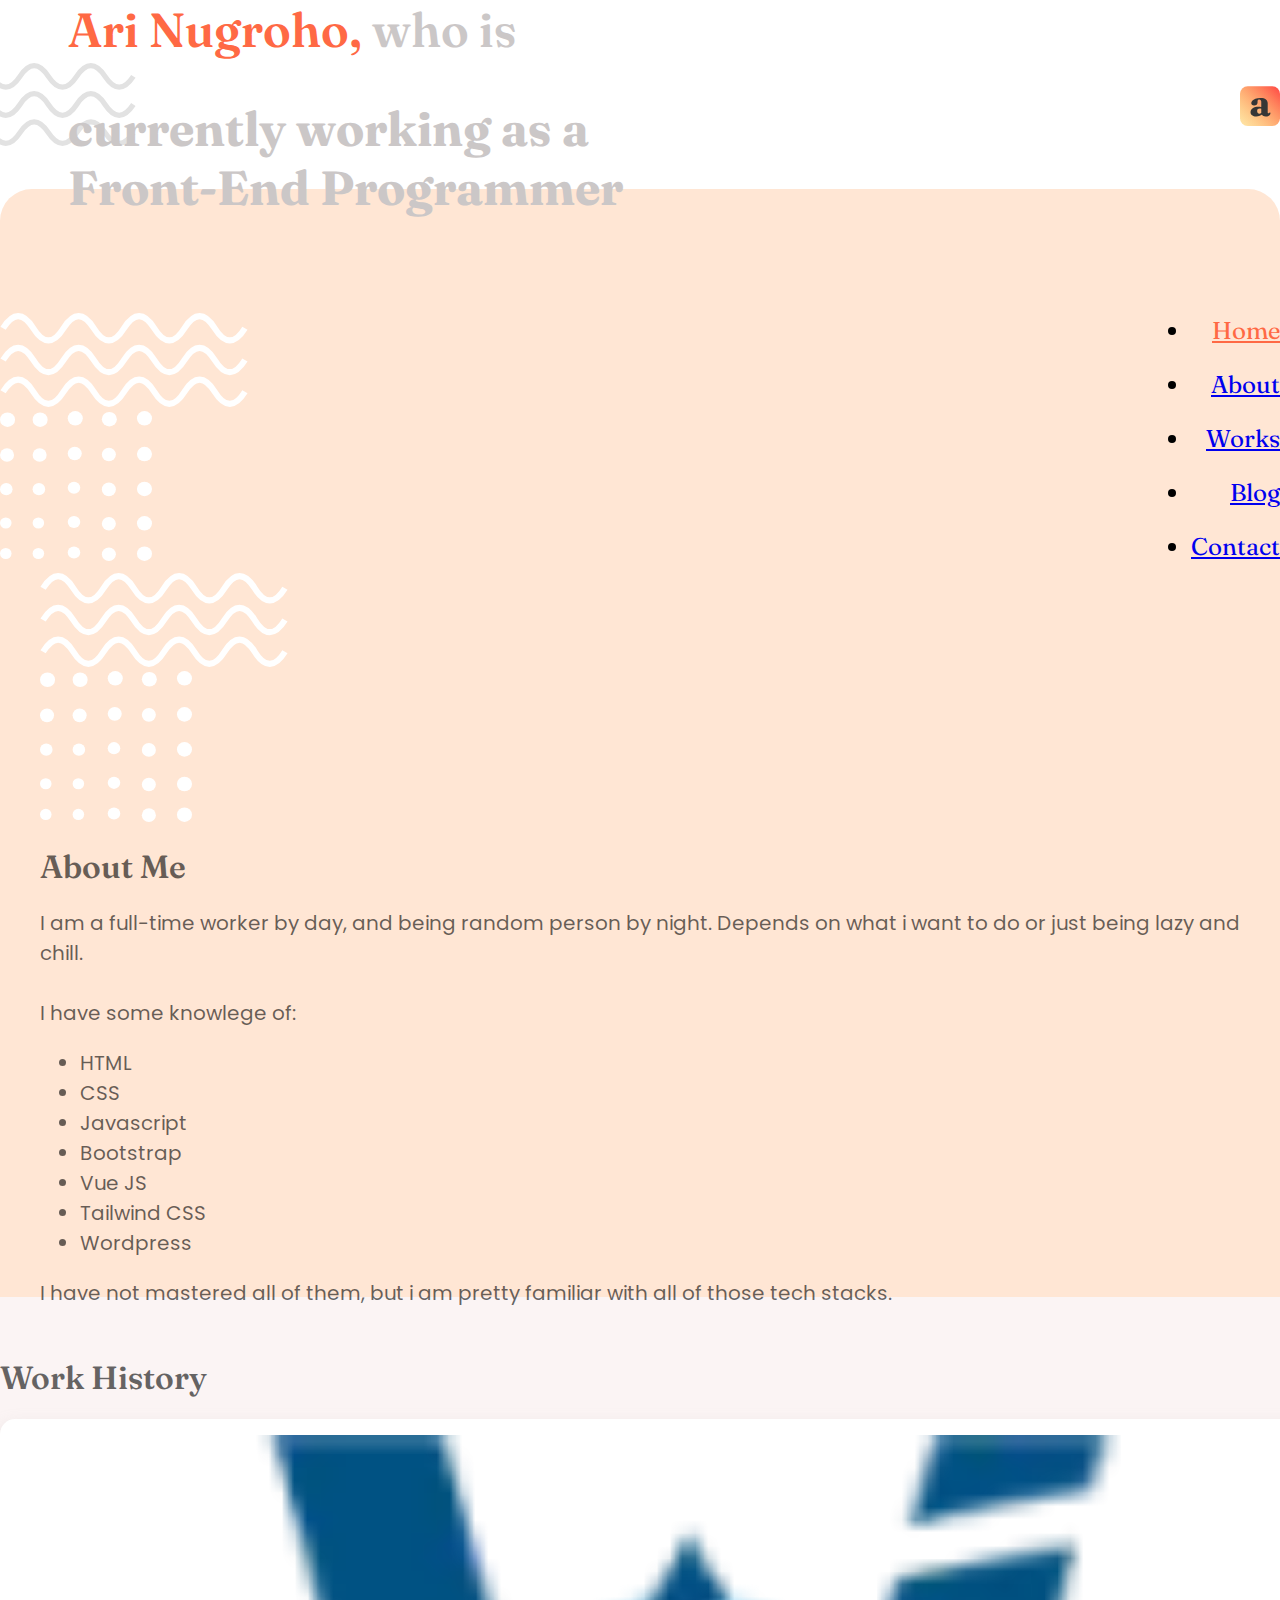
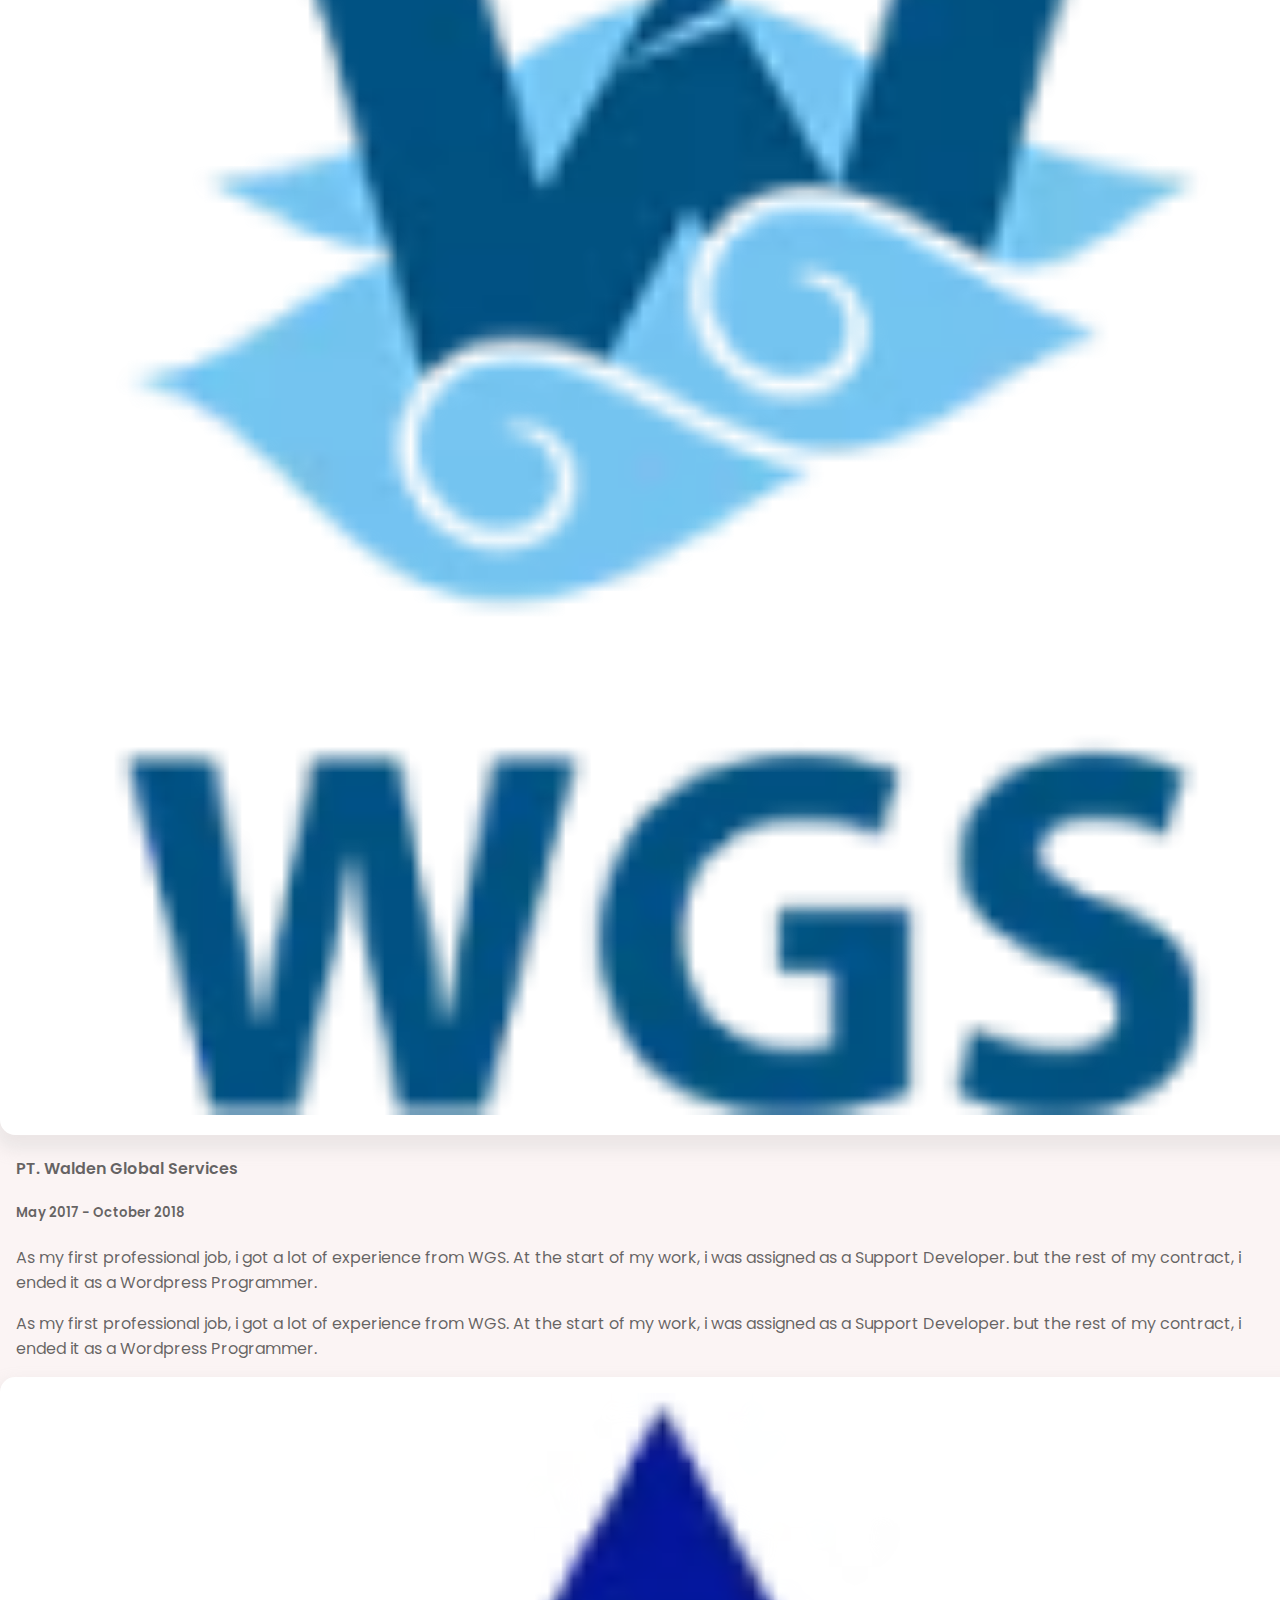
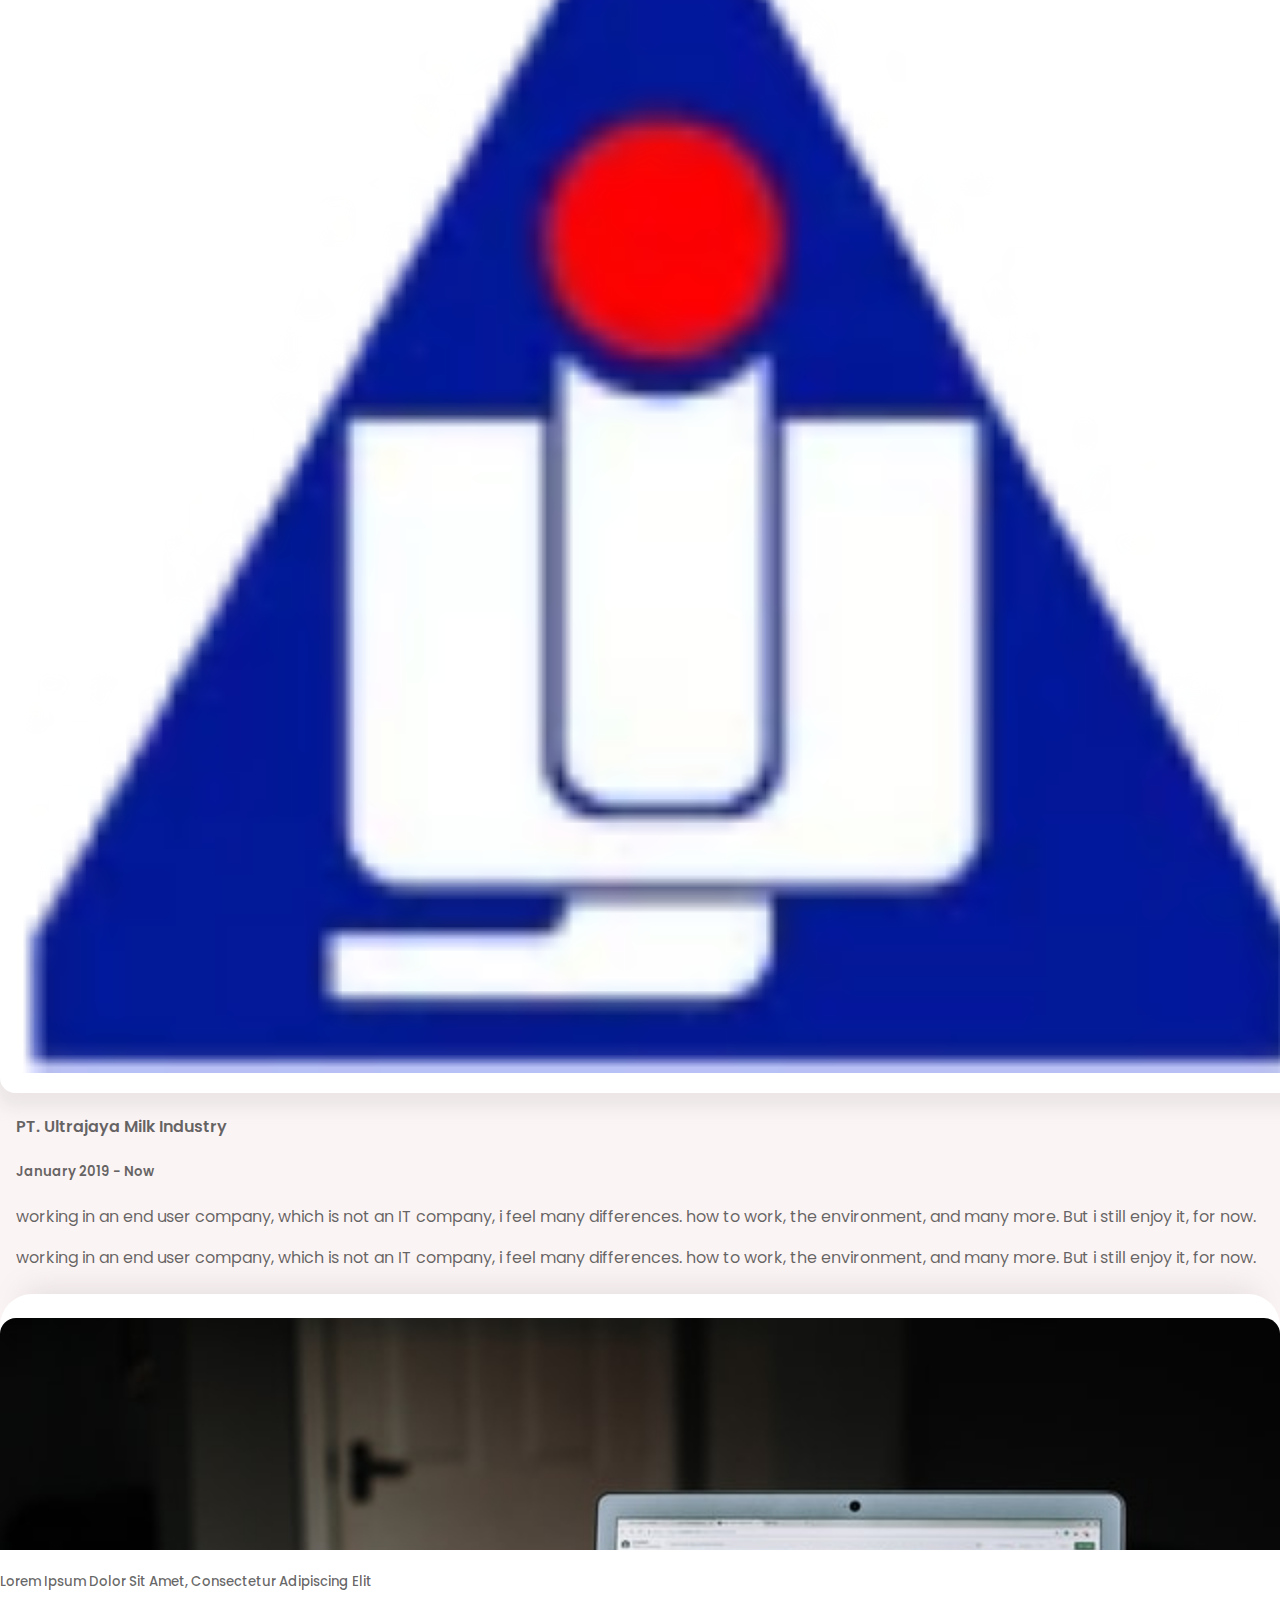
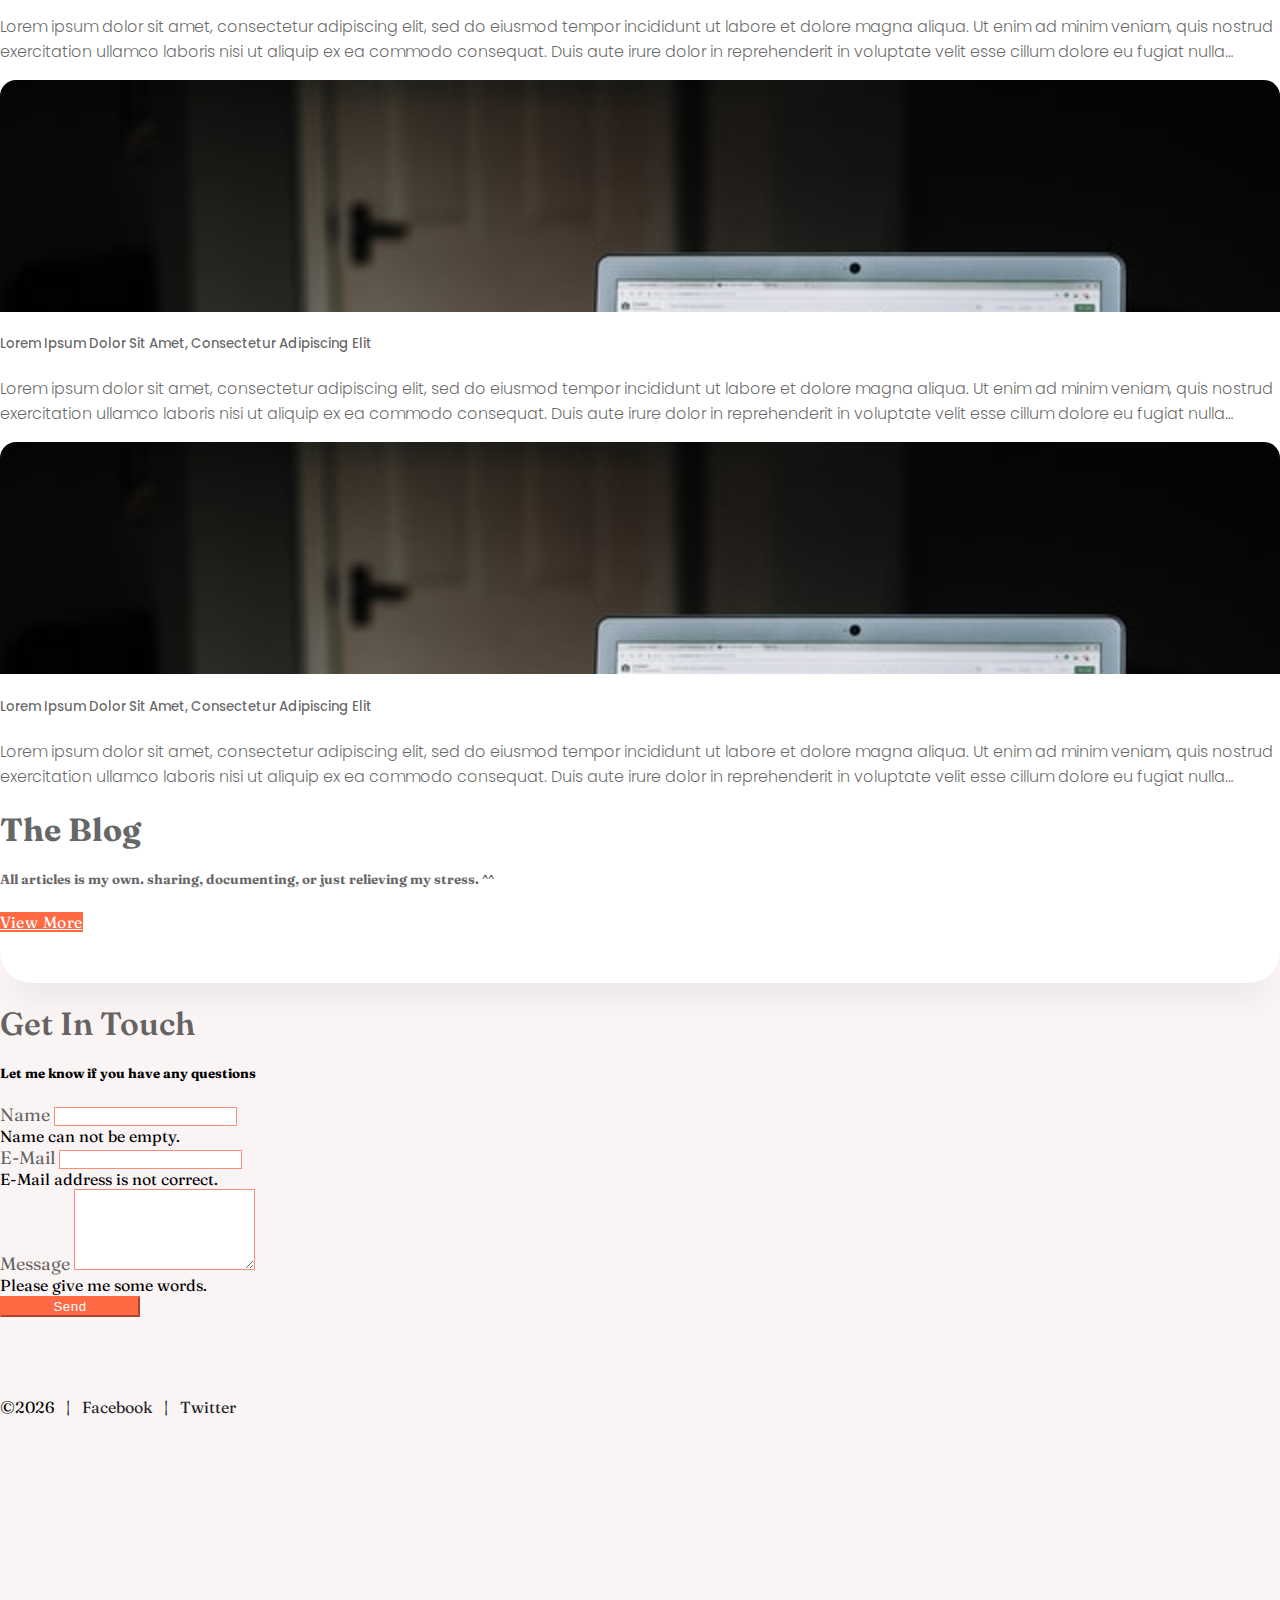
==== commit 6c94d4ee: "rev-2 theme" ====
--- a/index.html
+++ b/index.html
@@ -14,10 +14,6 @@
     <link href="https://fonts.googleapis.com/css2?family=Fraunces:wght@100;200;300;400;500;600;700;900&display=swap" rel="stylesheet">
     <link href="https://fonts.googleapis.com/css2?family=Poppins:wght@100;200;300;400;500;600;700;900&display=swap" rel="stylesheet">
     <link rel="shortcut icon" href="./assets/favicon.png" type="image/x-icon">
-
-    <style>
-        
-    </style>
 </head>
 <body>
     <div id="root" class="container-fluid">
@@ -206,7 +202,7 @@
                             </div>
                             <div class="row m-0 mt-4 mt-md-5">
                                 <div class="col-12 text-center">
-                                    <button class="btn my-btn-primary font-fraunces shadow">View More</button>
+                                    <a href="" class="btn my-btn-primary font-fraunces shadow">View More</a>
                                 </div>
                             </div>
                         </div>
--- a/arinugrohocom-css.css
+++ b/arinugrohocom-css.css
@@ -650,6 +650,7 @@
 .thumb-container{
   border-bottom-left-radius: 1rem;
   border-bottom-right-radius: 1rem;
+  cursor: pointer;
 }
 
 .post-thumb {
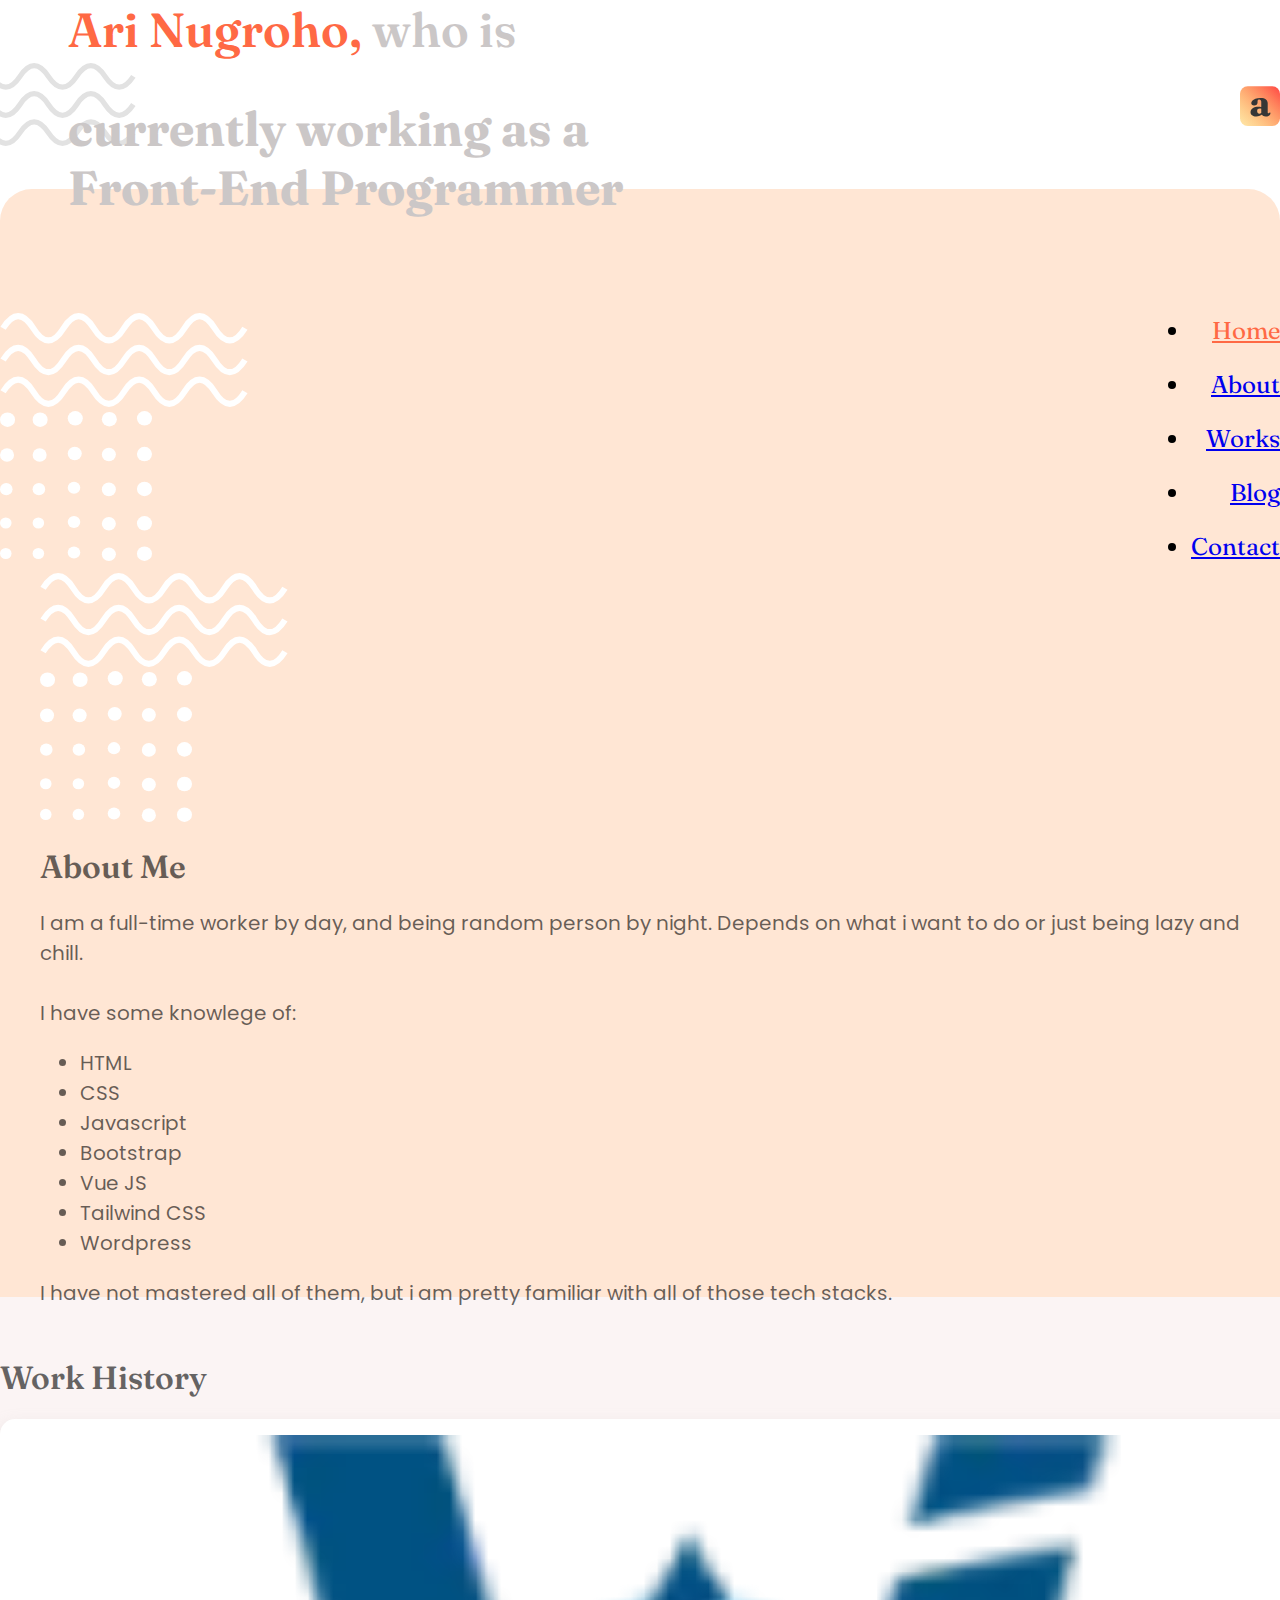
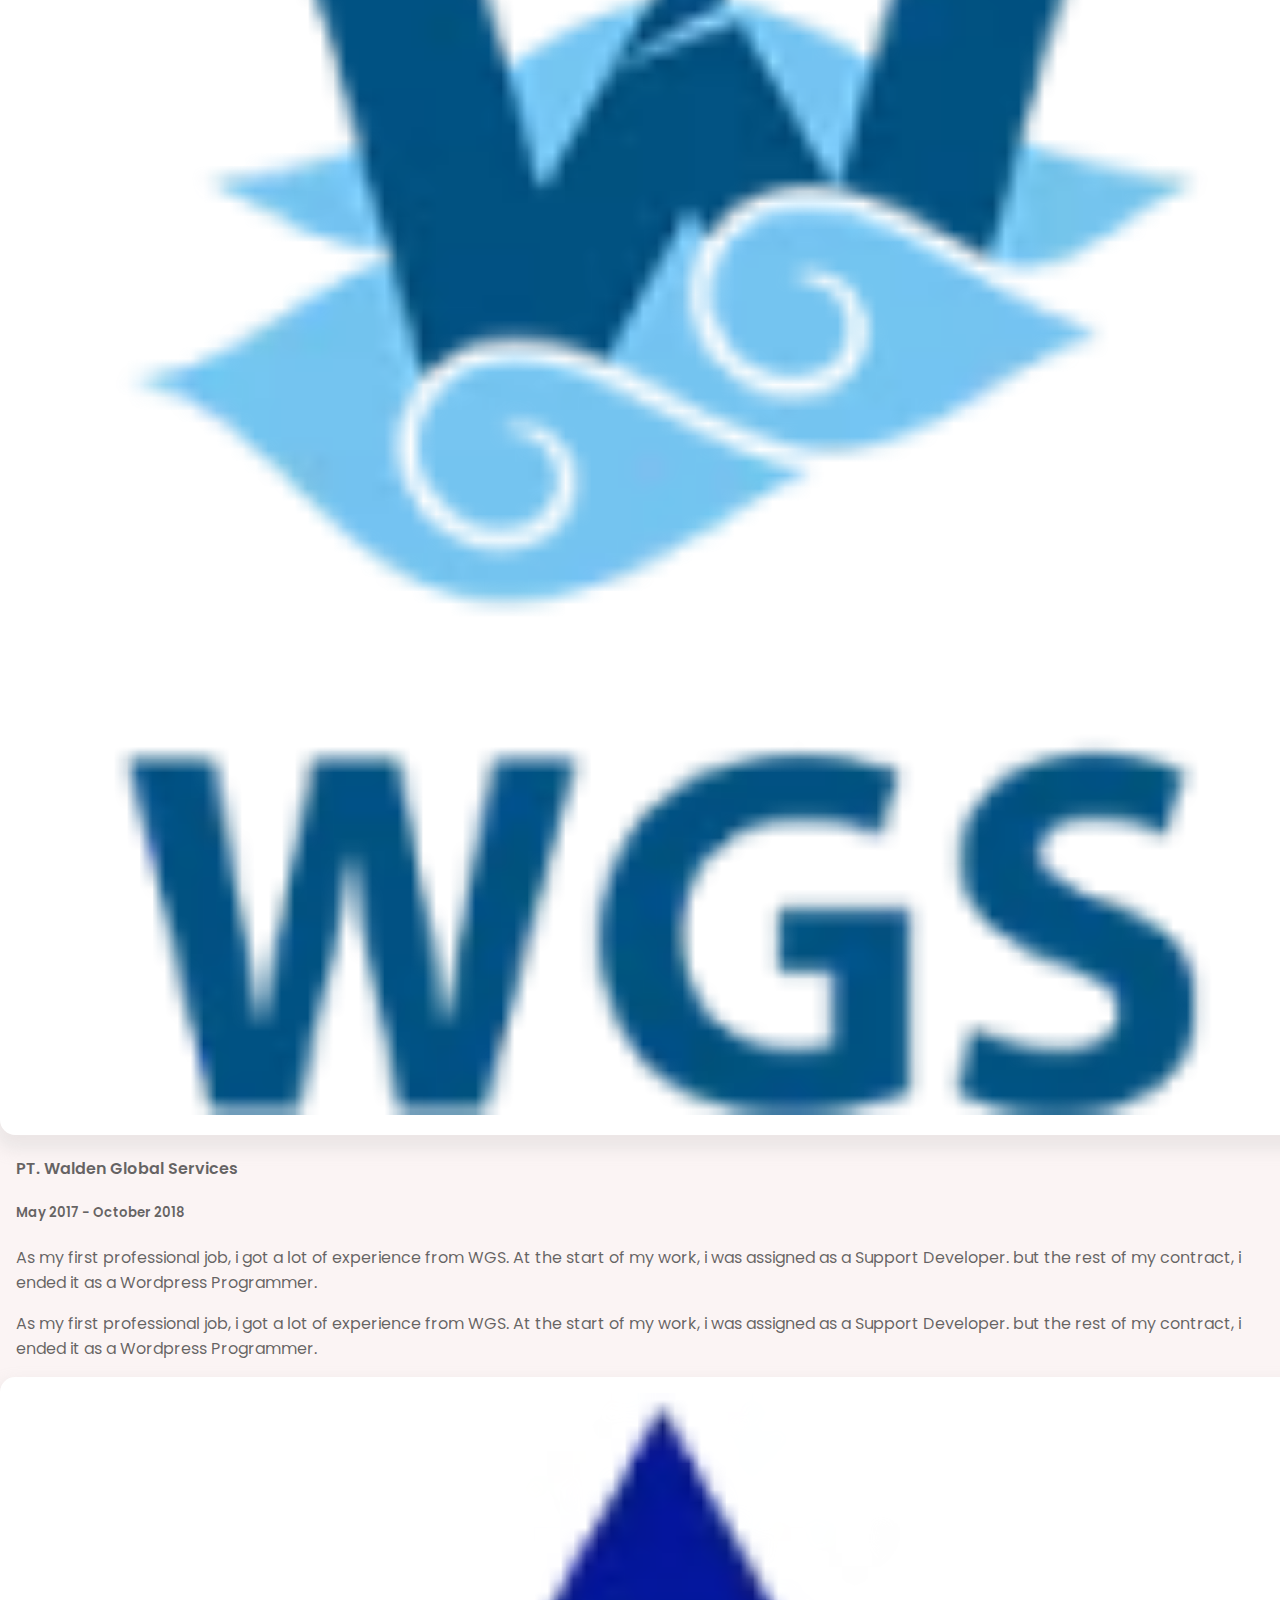
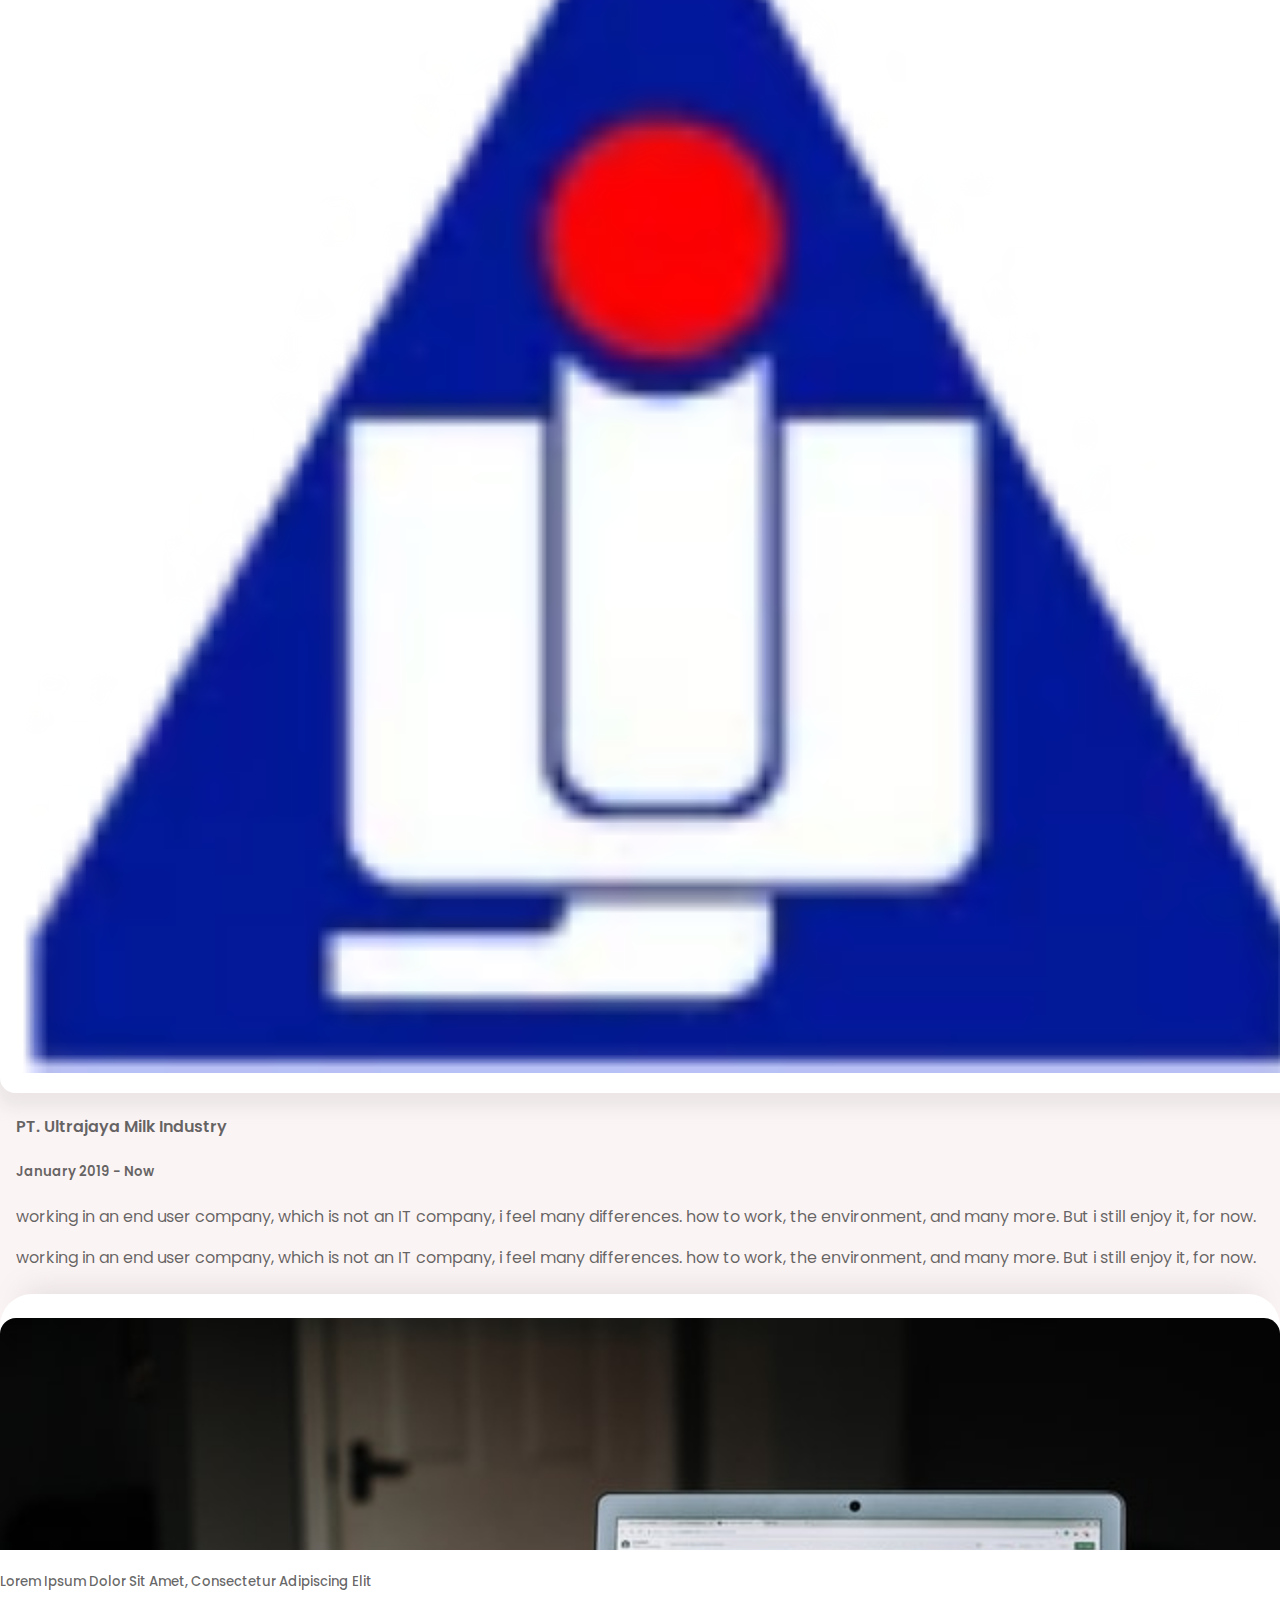
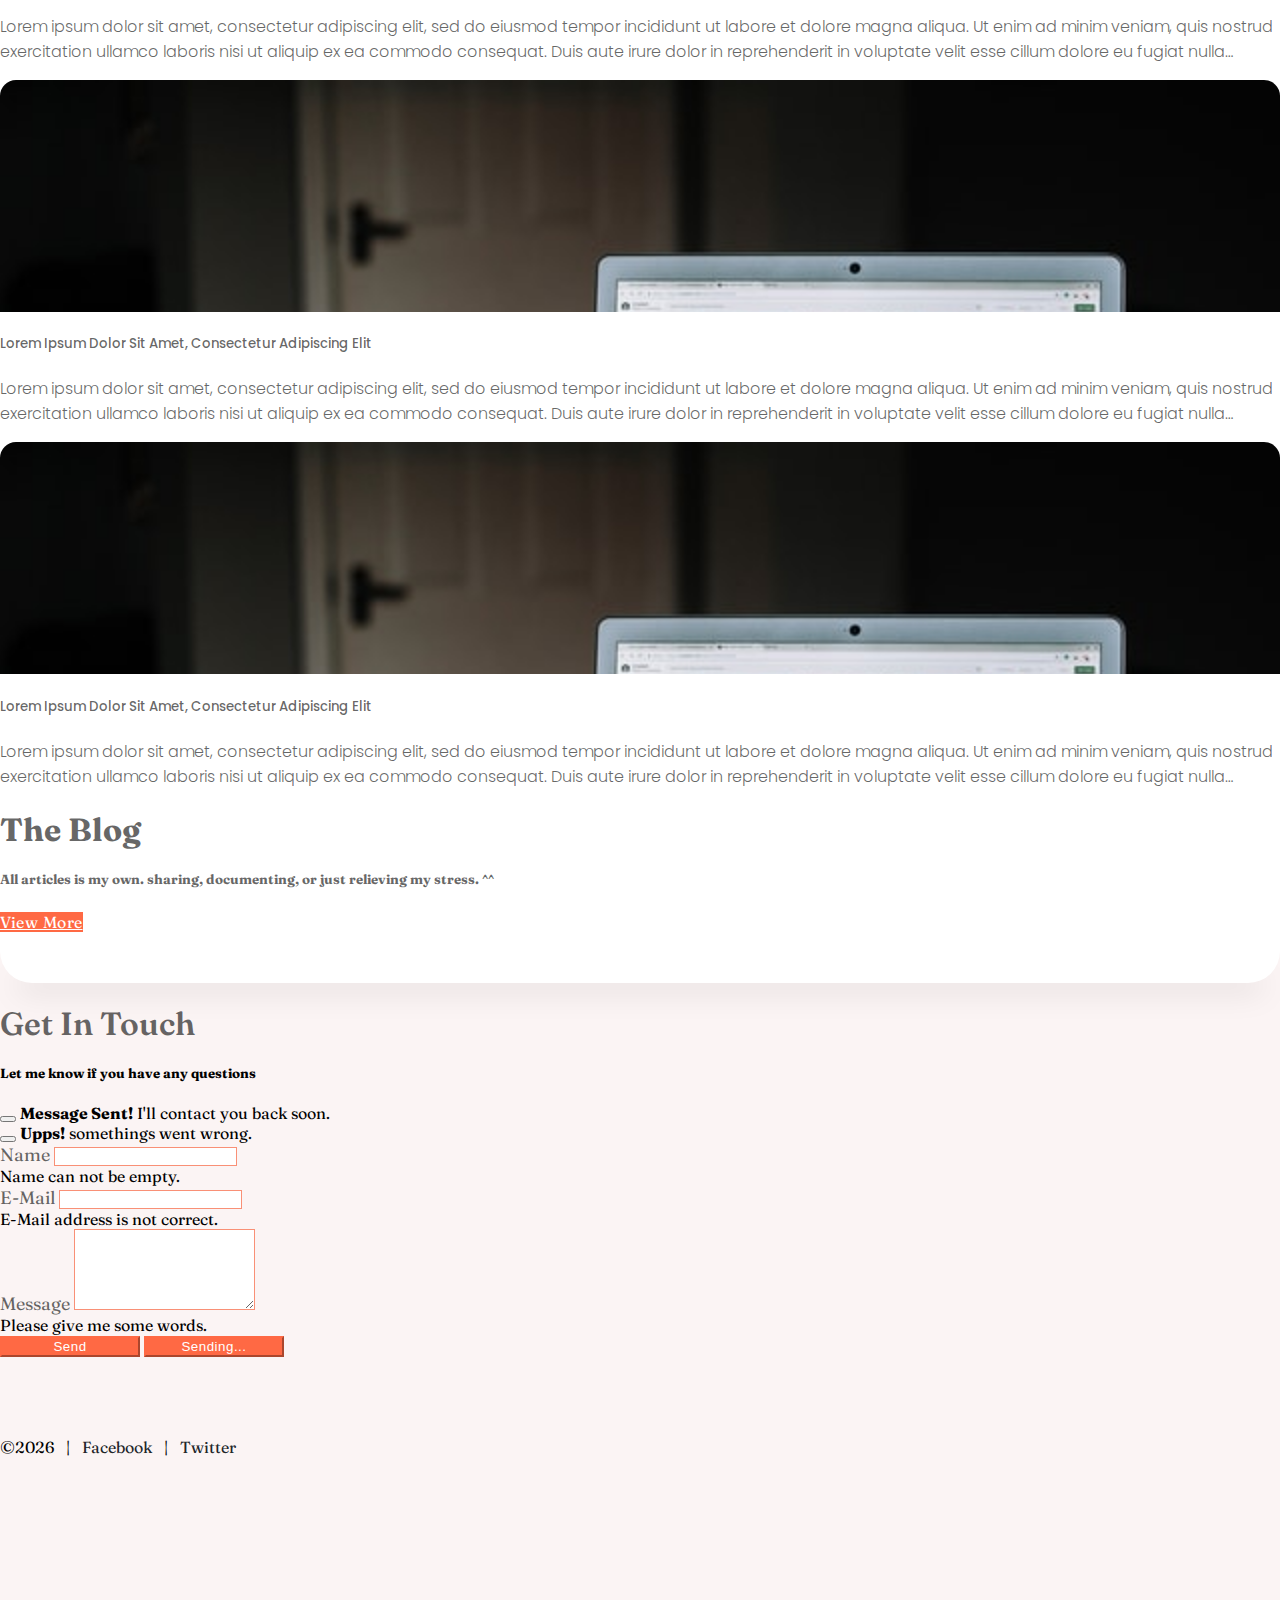
==== commit ab6f7742: "add function contact form" ====
--- a/index.html
+++ b/index.html
@@ -221,31 +221,45 @@
                                 <h5 class="text-black-50 fw-normal">Let me know if you have any questions</h5>
                             </div>
                             <div class="col-12 mt-4 mt-md-5">
-                                <form class="row g-3 needs-validation font-fraunces" novalidate>
+                                <form name="arinugrohocom-contact-form" class="row g-3 needs-validation font-fraunces" novalidate>
+                                    <div class="col-12">
+                                        <div class="alert alert-success alert-dismissible fade show d-none scs-alert" role="alert">
+                                            <button type="button" class="btn-close" data-bs-dismiss="alert" aria-label="Close"></button>
+                                            <strong>Message Sent!</strong> I'll contact you back soon.
+                                        </div>
+                                        <div class="alert alert-danger alert-dismissible fade show d-none err-alert" role="alert">
+                                            <button type="button" class="btn-close" data-bs-dismiss="alert" aria-label="Close"></button>
+                                            <strong>Upps!</strong> somethings went wrong.
+                                        </div>
+                                    </div>
+                                    
                                     <div class="col-12 col-md-6">
                                         <label for="validationCustom01" class="form-label text-black-60">Name</label>
-                                        <input type="text" class="form-control text-black-60" id="validationCustom01" required>
+                                        <input type="text" name="nama" class="form-control text-black-60" id="validationCustom01" required>
                                         <div class="invalid-feedback">
                                             Name can not be empty.
                                         </div>
                                     </div>
                                     <div class="col-12 col-md-6">
                                         <label for="validationCustom02" class="form-label text-black-60">E-Mail</label>
-                                        <input type="email" class="form-control text-black-60" id="validationCustom02" required>
+                                        <input type="email" name="email" class="form-control text-black-60" id="validationCustom02" required>
                                         <div class="invalid-feedback">
                                             E-Mail address is not correct.
                                         </div>
                                     </div>
                                     <div class="col-12">
                                         <label for="validationCustom03" class="form-label text-black-60">Message</label>
-                                        <textarea class="form-control text-black-60" id="validationCustom03" rows="5" required></textarea>
+                                        <textarea name="pesan" class="form-control text-black-60" id="validationCustom03" rows="5" required></textarea>
                                         <div class="invalid-feedback">
                                             Please give me some words.
                                         </div>
                                     </div>
-                                        
                                     <div class="col-12">
-                                        <button class="btn my-btn-primary float-end shadow" type="submit">Send</button>
+                                        <button class="btn my-btn-primary float-end shadow btn-send" type="submit">Send</button>
+                                        <button class="btn my-btn-primary float-end shadow btn-sending d-none" type="button" disabled>
+                                            <span class="spinner-border spinner-border-sm" role="status" aria-hidden="true"></span>
+                                            Sending...
+                                        </button>
                                     </div>
                                 </form>
                             </div>
